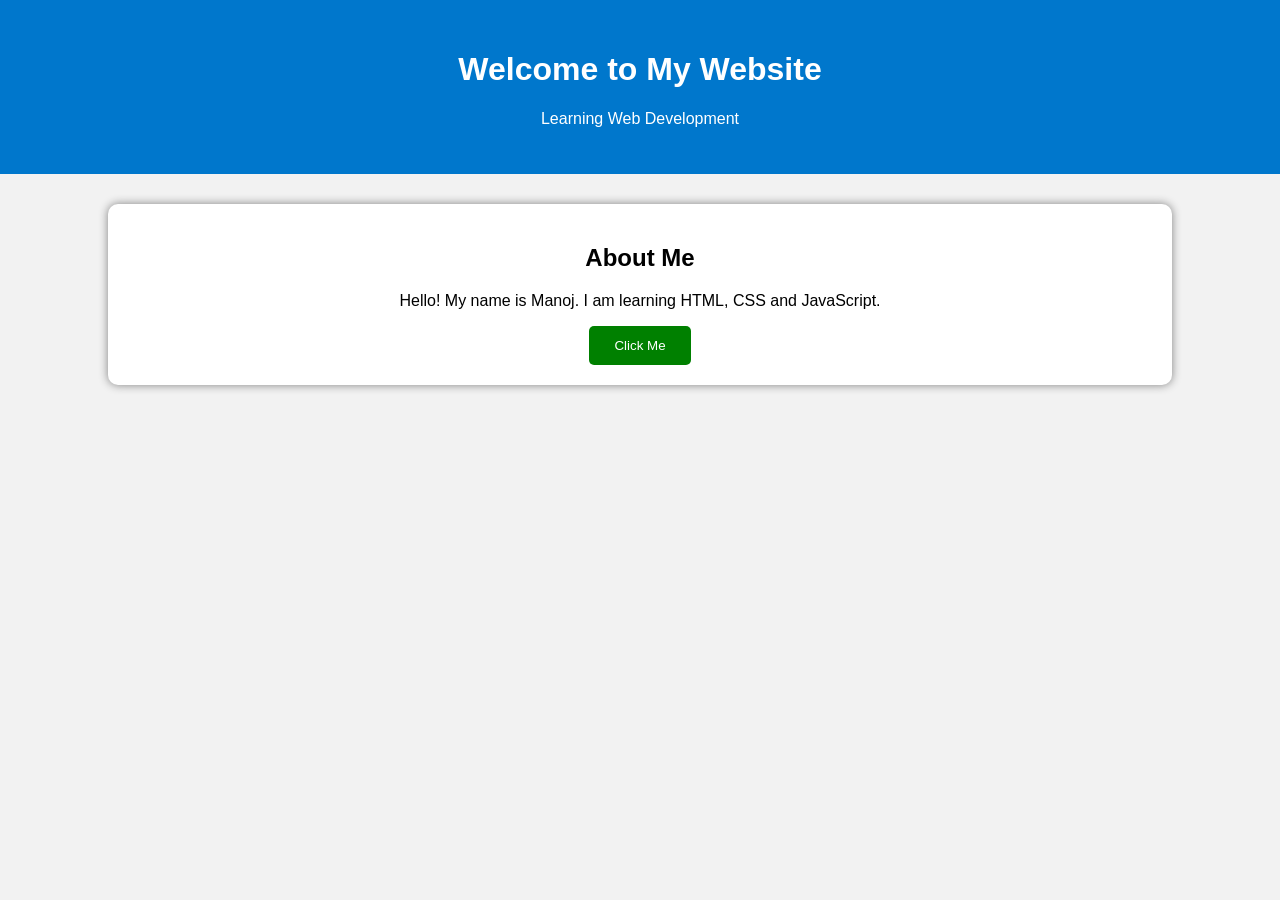
==== index.html @ 7527074d "Initial website" ====
<!DOCTYPE html>
<html lang="en">
<head>
    <meta charset="UTF-8">
    <meta name="viewport" content="width=device-width, initial-scale=1.0">
    <title>My First Website</title>

    <link rel="stylesheet" href="style.css">
</head>
<body>

    <header>
        <h1>Welcome to My Website</h1>
        <p>Learning Web Development</p>
    </header>

    <section class="about">
        <h2>About Me</h2>

        <p>
            Hello! My name is Manoj.
            I am learning HTML, CSS and JavaScript.
        </p>

        <button onclick="showMessage()">
            Click Me
        </button>
    </section>

    <script src="script.js"></script>

</body>
</html>
---- style.css ----
body{

    margin:0;
    font-family:Arial;
    background:#f2f2f2;
}

header{

    background:#0077cc;
    color:white;
    padding:30px;
    text-align:center;
}

.about{

    width:80%;
    margin:auto;
    margin-top:30px;

    background:white;

    padding:20px;

    border-radius:10px;

    box-shadow:0 0 10px gray;

    text-align:center;
}

button{

    padding:12px 25px;

    border:none;

    background:green;

    color:white;

    border-radius:5px;

    cursor:pointer;
}

button:hover{

    background:darkgreen;
}
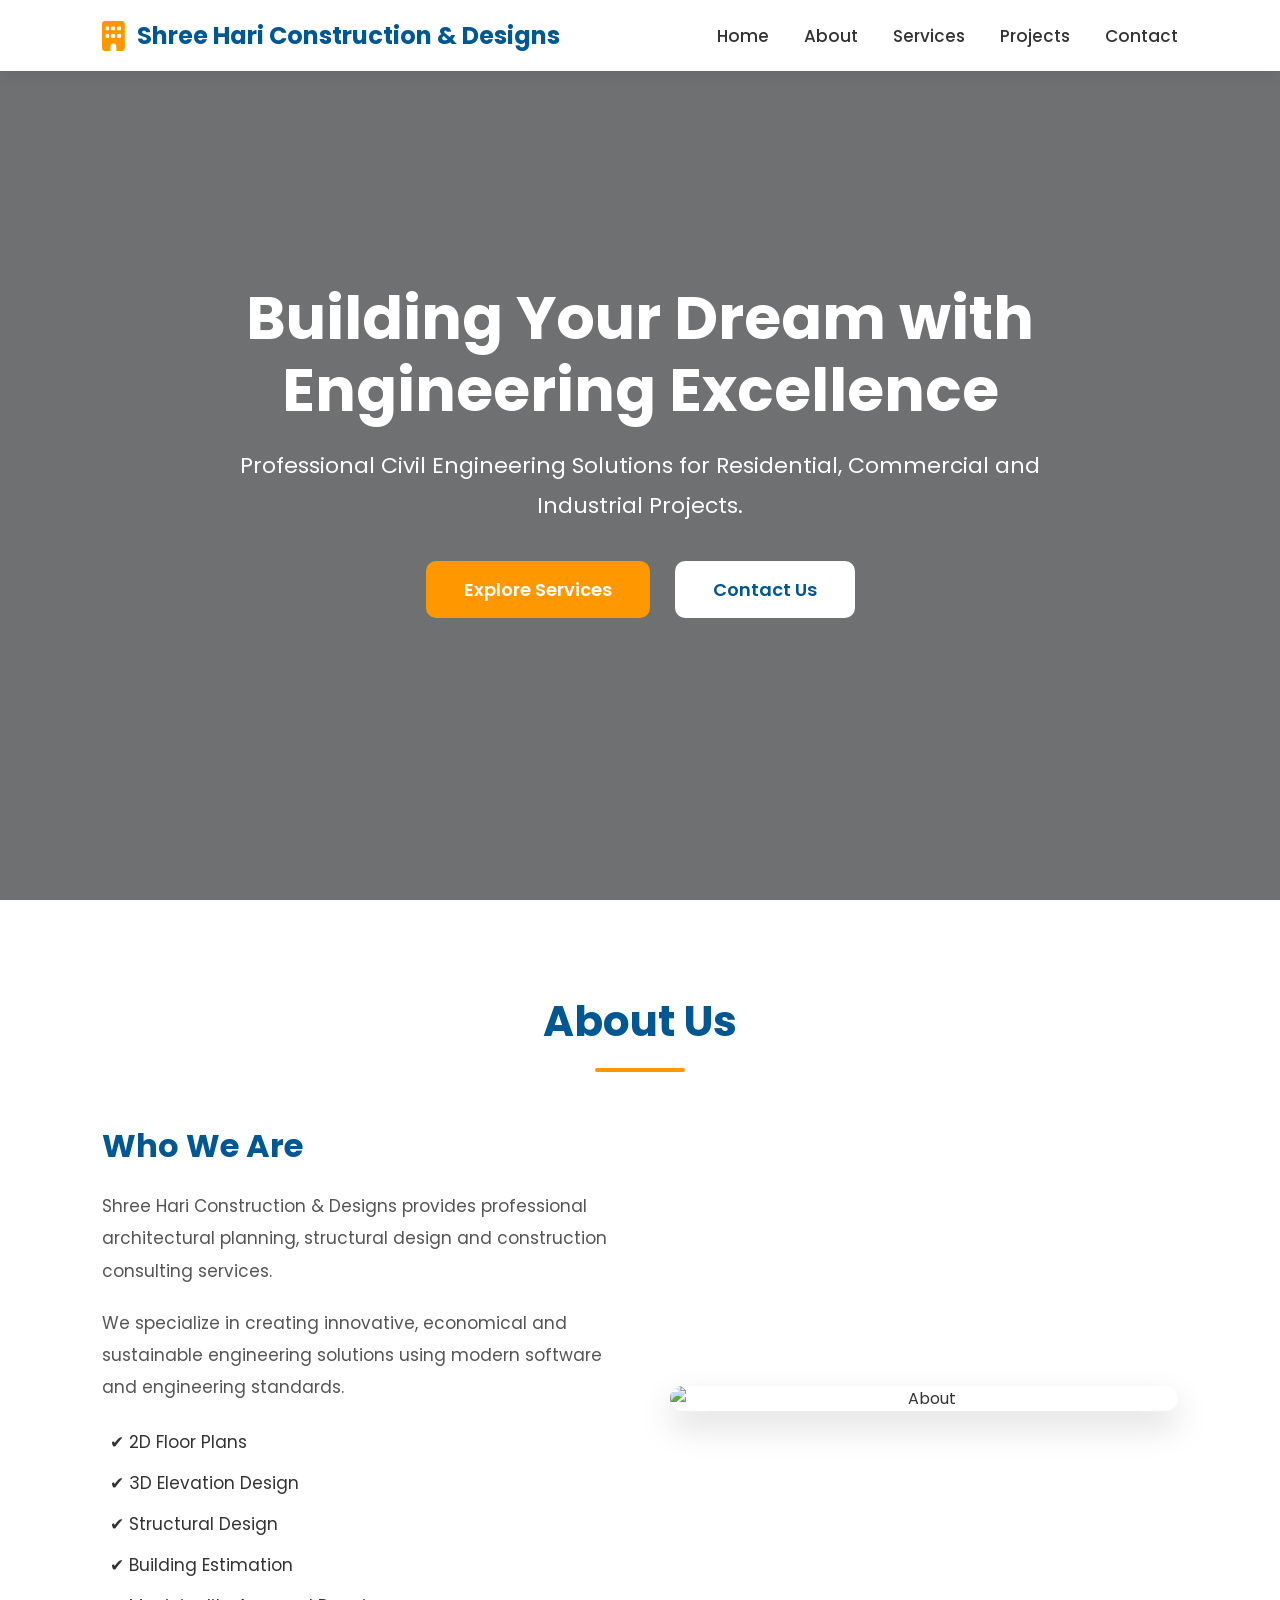
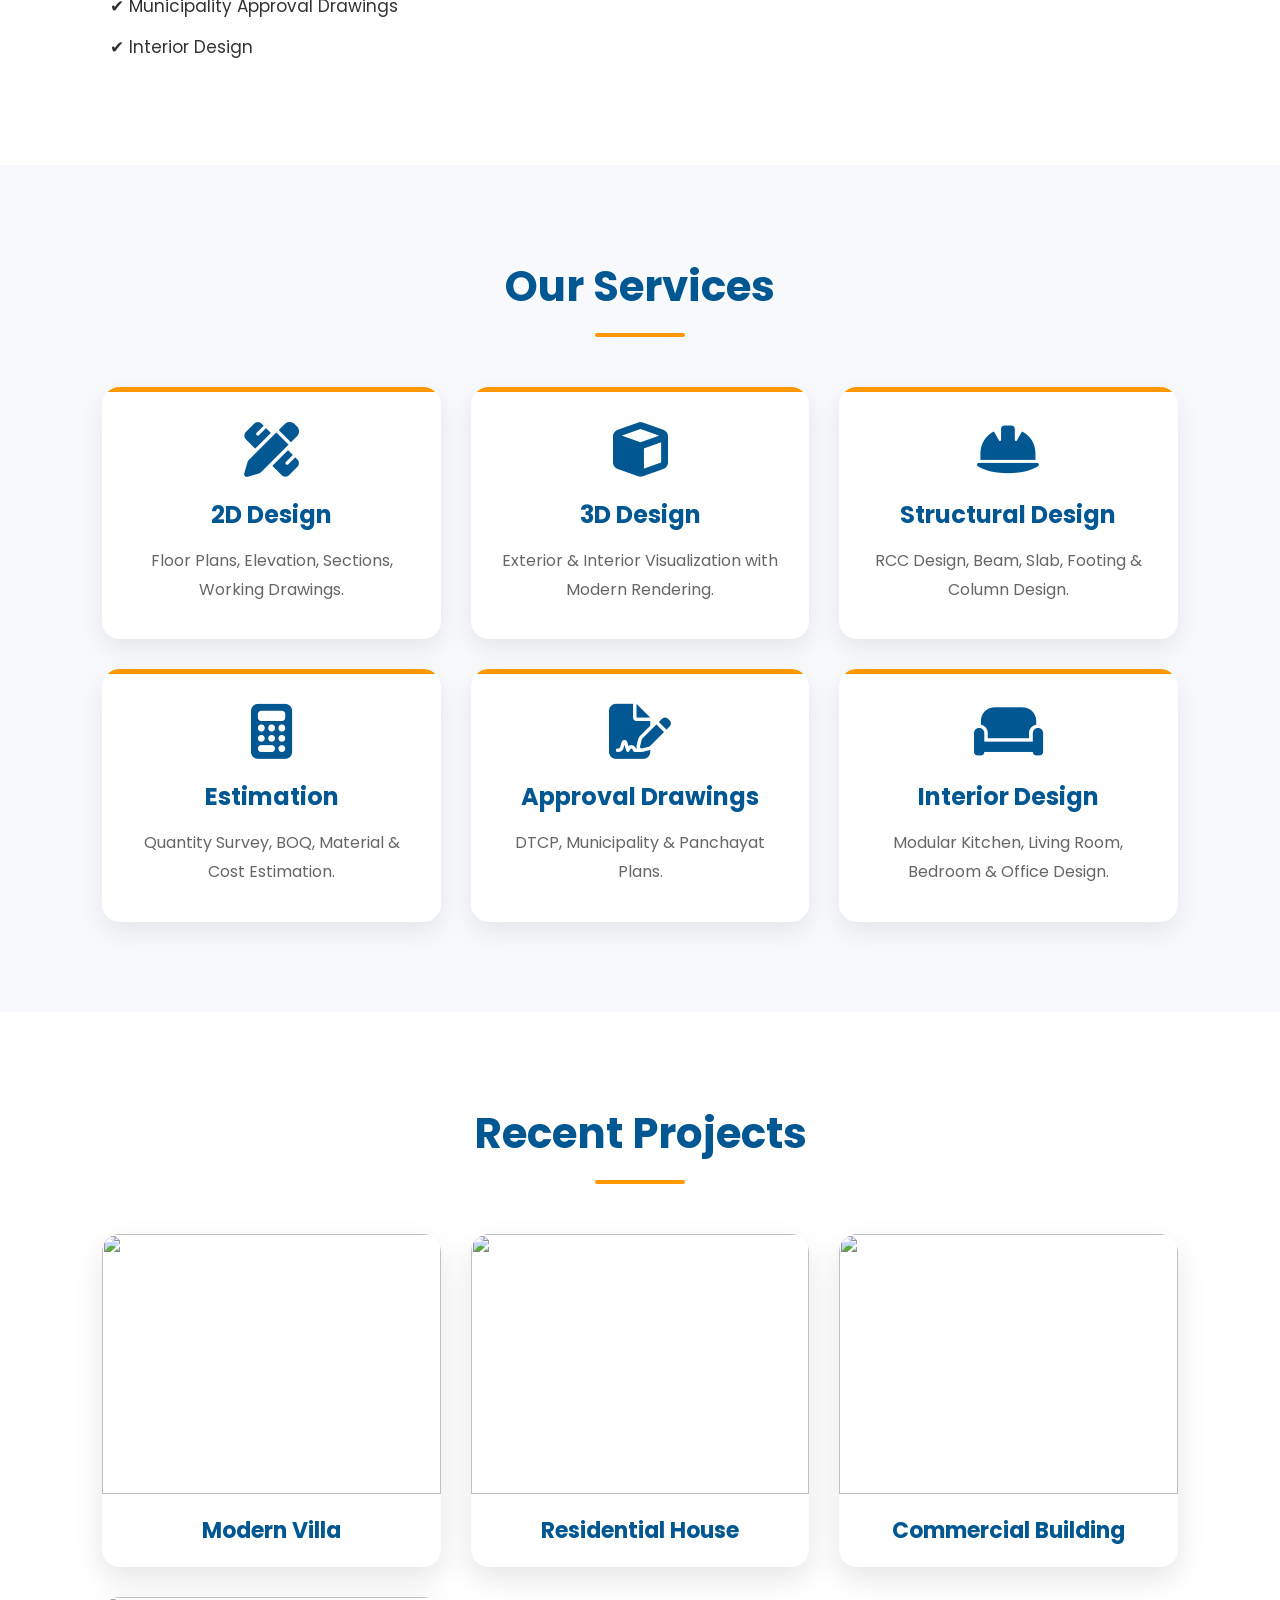
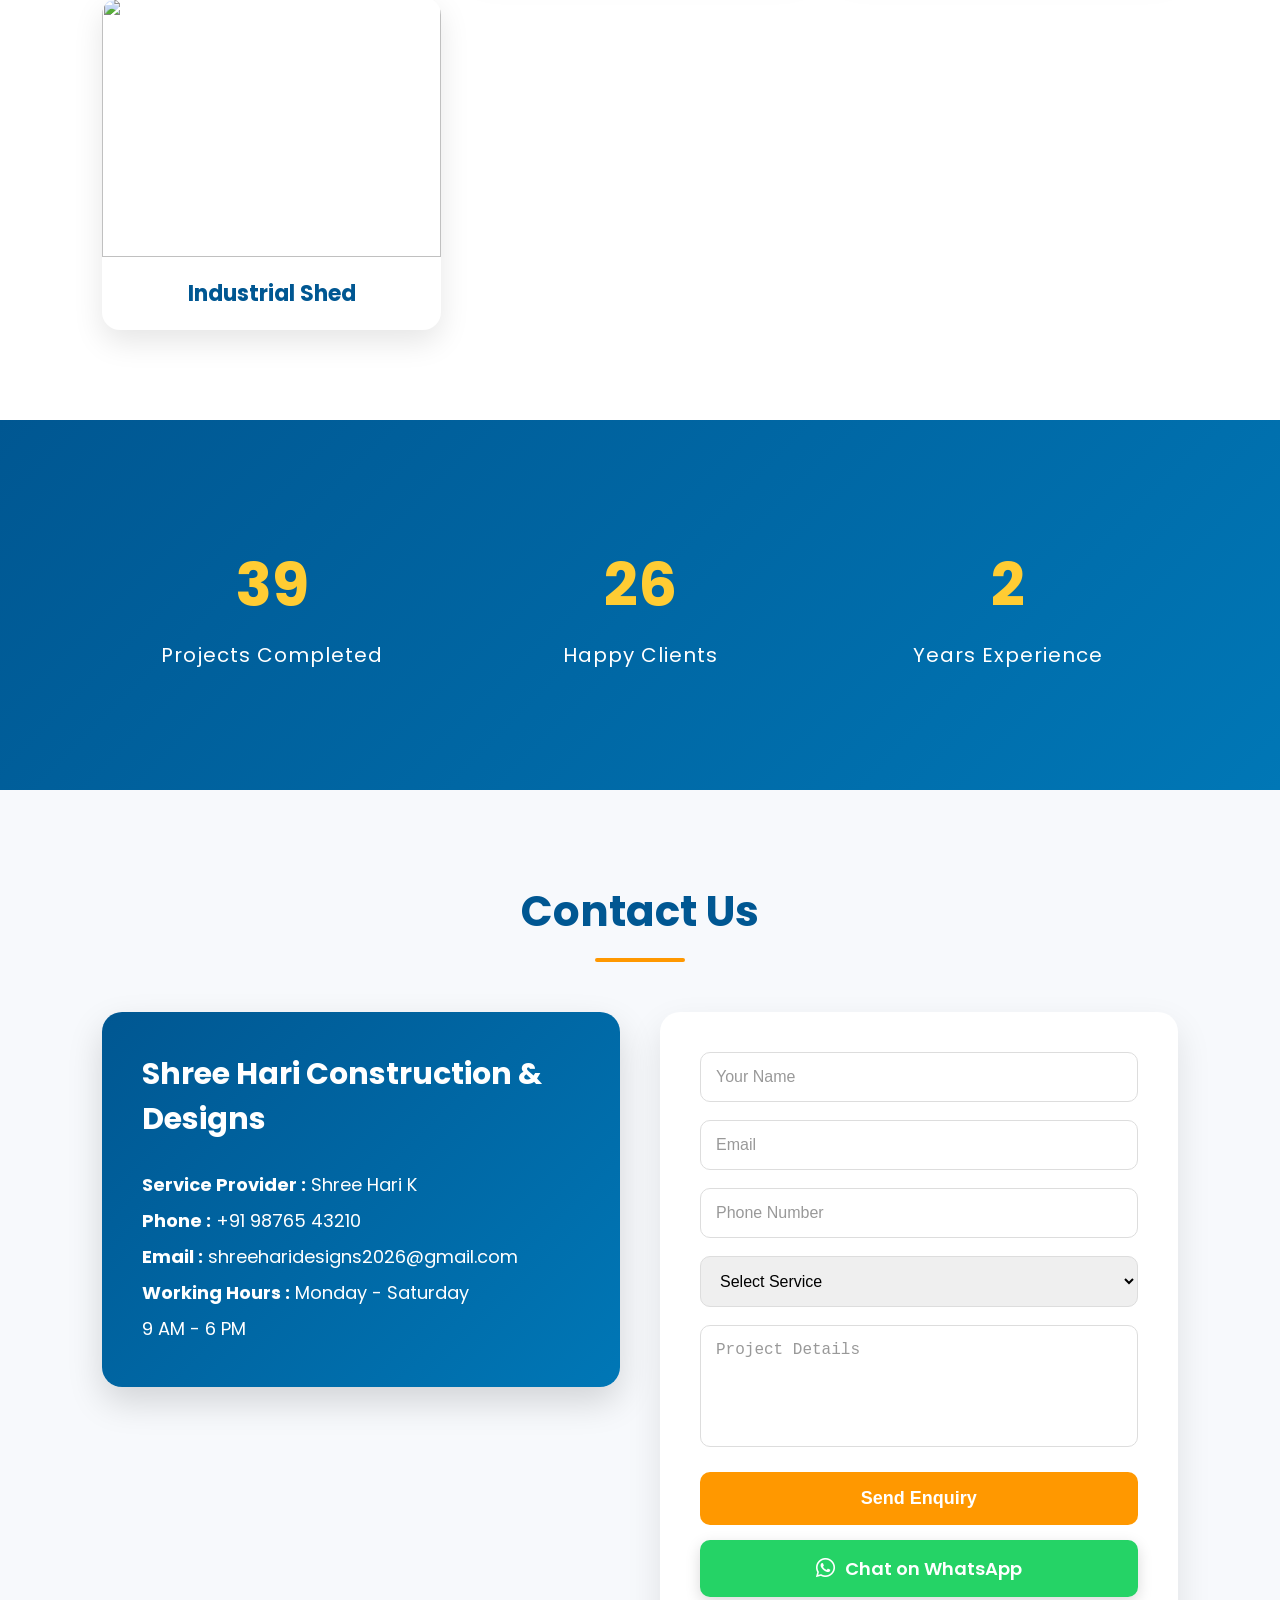
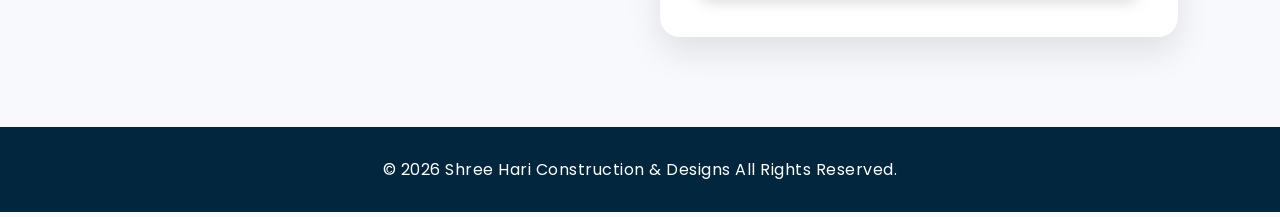
==== commit 312443e0: "Updated contact form and WhatsApp button" ====
--- a/index.html
+++ b/index.html
@@ -1,33 +1,477 @@
 <!DOCTYPE html>
 <html lang="en">
+
 <head>
+
     <meta charset="UTF-8">
     <meta name="viewport" content="width=device-width, initial-scale=1.0">
-    <title>My First Website</title>
-
+
+    <title>Shree Hari Construction & Designs</title>
+
+    <!-- CSS -->
     <link rel="stylesheet" href="style.css">
+
+    <!-- Google Font -->
+    <link rel="preconnect" href="https://fonts.googleapis.com">
+
+    <link rel="preconnect" href="https://fonts.gstatic.com" crossorigin>
+
+    <link href="https://fonts.googleapis.com/css2?family=Poppins:wght@300;400;500;600;700;800&display=swap" rel="stylesheet">
+
+    <!-- Font Awesome -->
+    <link rel="stylesheet"
+        href="https://cdnjs.cloudflare.com/ajax/libs/font-awesome/6.6.0/css/all.min.css">
+
 </head>
+
 <body>
 
+    <!-- ================= NAVBAR ================= -->
+
     <header>
-        <h1>Welcome to My Website</h1>
-        <p>Learning Web Development</p>
+
+        <div class="logo">
+
+            <i class="fa-solid fa-building"></i>
+
+            <span>Shree Hari Construction & Designs</span>
+
+        </div>
+
+        <nav>
+
+            <a href="#home">Home</a>
+
+            <a href="#about">About</a>
+
+            <a href="#services">Services</a>
+
+            <a href="#projects">Projects</a>
+
+            <a href="#contact">Contact</a>
+
+        </nav>
+
     </header>
 
-    <section class="about">
-        <h2>About Me</h2>
+    <!-- ================= HERO ================= -->
+
+    <section class="hero" id="home">
+
+        <div class="overlay">
+
+            <h1>
+
+                Building Your Dream with Engineering Excellence
+
+            </h1>
+
+            <p>
+
+                Professional Civil Engineering Solutions for Residential,
+                Commercial and Industrial Projects.
+
+            </p>
+
+            <div class="hero-buttons">
+
+                <a href="#services" class="btn">
+
+                    Explore Services
+
+                </a>
+
+                <a href="#contact" class="btn2">
+
+                    Contact Us
+
+                </a>
+
+            </div>
+
+        </div>
+
+    </section>
+
+    <!-- ================= ABOUT ================= -->
+
+    <section id="about" class="about">
+
+        <h2>About Us</h2>
+
+        <div class="about-container">
+
+            <div class="about-text">
+
+                <h3>Who We Are</h3>
+
+                <p>
+
+                    Shree Hari Construction & Designs provides professional
+                    architectural planning, structural design and construction
+                    consulting services.
+
+                </p>
+
+                <p>
+
+                    We specialize in creating innovative, economical and
+                    sustainable engineering solutions using modern software
+                    and engineering standards.
+
+                </p>
+
+                <ul>
+
+                    <li>✔ 2D Floor Plans</li>
+
+                    <li>✔ 3D Elevation Design</li>
+
+                    <li>✔ Structural Design</li>
+
+                    <li>✔ Building Estimation</li>
+
+                    <li>✔ Municipality Approval Drawings</li>
+
+                    <li>✔ Interior Design</li>
+
+                </ul>
+
+            </div>
+
+            <div class="about-image">
+
+                <img src="images/about.jpg" alt="About">
+
+            </div>
+
+        </div>
+
+    </section>
+
+    <!-- ================= SERVICES ================= -->
+
+    <section id="services" class="services">
+
+        <h2>Our Services</h2>
+
+        <div class="service-grid">
+
+            <div class="card">
+
+                <i class="fa-solid fa-pencil-ruler"></i>
+
+                <h3>2D Design</h3>
+
+                <p>
+
+                    Floor Plans, Elevation, Sections,
+                    Working Drawings.
+
+                </p>
+
+            </div>
+
+            <div class="card">
+
+                <i class="fa-solid fa-cube"></i>
+
+                <h3>3D Design</h3>
+
+                <p>
+
+                    Exterior & Interior Visualization
+                    with Modern Rendering.
+
+                </p>
+
+            </div>
+
+            <div class="card">
+
+                <i class="fa-solid fa-helmet-safety"></i>
+
+                <h3>Structural Design</h3>
+
+                <p>
+
+                    RCC Design,
+                    Beam,
+                    Slab,
+                    Footing &
+                    Column Design.
+
+                </p>
+
+            </div>
+
+            <div class="card">
+
+                <i class="fa-solid fa-calculator"></i>
+
+                <h3>Estimation</h3>
+
+                <p>
+
+                    Quantity Survey,
+                    BOQ,
+                    Material &
+                    Cost Estimation.
+
+                </p>
+
+            </div>
+
+            <div class="card">
+
+                <i class="fa-solid fa-file-signature"></i>
+
+                <h3>Approval Drawings</h3>
+
+                <p>
+
+                    DTCP,
+                    Municipality &
+                    Panchayat Plans.
+
+                </p>
+
+            </div>
+
+            <div class="card">
+
+                <i class="fa-solid fa-couch"></i>
+
+                <h3>Interior Design</h3>
+
+                <p>
+
+                    Modular Kitchen,
+                    Living Room,
+                    Bedroom &
+                    Office Design.
+
+                </p>
+
+            </div>
+
+        </div>
+
+    </section>
+
+    <!-- ================= PROJECTS ================= -->
+
+    <section id="projects" class="projects">
+
+        <h2>Recent Projects</h2>
+
+        <div class="project-grid">
+
+            <div class="project-card">
+
+                <img src="images/project1.jpg">
+
+                <h3>Modern Villa</h3>
+
+            </div>
+
+            <div class="project-card">
+
+                <img src="images/project2.jpg">
+
+                <h3>Residential House</h3>
+
+            </div>
+
+            <div class="project-card">
+
+                <img src="images/project3.jpg">
+
+                <h3>Commercial Building</h3>
+
+            </div>
+
+            <div class="project-card">
+
+                <img src="images/project4.jpg">
+
+                <h3>Industrial Shed</h3>
+
+            </div>
+
+        </div>
+
+    </section>
+
+    <!-- ================= COUNTERS ================= -->
+
+    <section class="counter">
+
+        <div>
+
+            <h1 class="count" data-target="150">0</h1>
+
+            <p>Projects Completed</p>
+
+        </div>
+
+        <div>
+
+            <h1 class="count" data-target="100">0</h1>
+
+            <p>Happy Clients</p>
+
+        </div>
+
+        <div>
+
+            <h1 class="count" data-target="5">0</h1>
+
+            <p>Years Experience</p>
+
+        </div>
+
+    </section>
+
+    <!-- ================= CONTACT ================= -->
+
+    <section id="contact" class="contact">
+
+        <h2>Contact Us</h2>
+
+        <div class="contact-box">
+
+            <div class="contact-info">
+
+                <h3>Shree Hari Construction & Designs</h3>
+
+                <p>
+
+                    <strong>Service Provider :</strong>
+
+                    Shree Hari K
+
+                </p>
+
+                <p>
+
+                    <strong>Phone :</strong>
+
+                    +91 98765 43210
+
+                </p>
+
+                <p>
+
+                    <strong>Email :</strong>
+
+                    shreeharidesigns2026@gmail.com
+
+                </p>
+
+                <p>
+
+                    <strong>Working Hours :</strong>
+
+                    Monday - Saturday
+
+                    <br>
+
+                    9 AM - 6 PM
+
+                </p>
+
+            </div>
+
+            <form action="https://formsubmit.co/sukumar.g.rjpm@gmail.com" method="POST">
+
+                <!-- Hidden Fields -->
+                <input type="hidden" name="_captcha" value="false">
+
+                <input type="hidden" name="_subject"
+                    value="New Enquiry - Shree Hari Construction & Designs">
+
+                <input type="hidden" name="_template" value="table">
+
+                <!-- Remove this line until you create a thankyou.html page -->
+               
+                <input type="hidden" name="_next"
+                    value="http://127.0.0.1:5500/thankyou.html">
+
+                
+
+                <!-- User Details -->
+                <input
+                    type="text"
+                    name="Name"
+                    placeholder="Your Name"
+                    required>
+
+                <input
+                    type="email"
+                    name="Email"
+                    placeholder="Email"
+                    required>
+
+                <input
+                    type="tel"
+                    name="Phone"
+                    placeholder="Phone Number"
+                    required>
+
+                <select name="Service" required>
+
+                    <option value="">Select Service</option>
+
+                    <option>2D Design</option>
+                    <option>3D Design</option>
+                    <option>Structural Design</option>
+                    <option>Estimation</option>
+                    <option>Approval Drawings</option>
+
+                </select>
+
+                <textarea
+                    name="Project Details"
+                    rows="5"
+                    placeholder="Project Details"
+                    required></textarea>
+
+                <button type="submit">
+                    Send Enquiry
+                </button>
+                <a
+                href="https://wa.me/7603953005?text=Hello%20Shree%20Hari%20Construction%20%26%20Designs.%20I%20would%20like%20to%20know%20more%20about%20your%20services."
+                class="chat-btn"
+                target="_blank"
+                aria-label="Chat with us on WhatsApp">
+
+                <i class="fa-brands fa-whatsapp"></i>
+
+                <span>Chat on WhatsApp</span>
+
+                </a>
+            </form>
+
+        </div>
+
+    </section>
+
+        
+    <!-- ================= FOOTER ================= -->
+
+    <footer>
 
         <p>
-            Hello! My name is Manoj.
-            I am learning HTML, CSS and JavaScript.
+
+            © 2026 Shree Hari Construction & Designs
+
+            All Rights Reserved.
+
         </p>
 
-        <button onclick="showMessage()">
-            Click Me
-        </button>
-    </section>
-
-    <script src="script.js"></script>
-
+    </footer>
+<script src="script.js"></script>
 </body>
+
 </html>
--- a/style.css
+++ b/style.css
@@ -1,51 +1,1424 @@
+/* ===========================================================
+   SHREE HARI CONSTRUCTION & DESIGNS
+   STYLE.CSS
+   PART 2A
+=========================================================== */
+
+/* Google Font */
+
+@import url('https://fonts.googleapis.com/css2?family=Poppins:wght@300;400;500;600;700;800&display=swap');
+
+/* RESET */
+
+*{
+    margin:0;
+    padding:0;
+    box-sizing:border-box;
+    scroll-behavior:smooth;
+}
+
+html{
+    scroll-behavior:smooth;
+}
+
 body{
 
-    margin:0;
-    font-family:Arial;
-    background:#f2f2f2;
-}
+    font-family:'Poppins',sans-serif;
+
+    background:#f7f9fc;
+
+    color:#333;
+
+    overflow-x:hidden;
+
+}
+
+/* =========================
+    CUSTOM SCROLLBAR
+========================= */
+
+::-webkit-scrollbar{
+
+    width:10px;
+
+}
+
+::-webkit-scrollbar-track{
+
+    background:#ececec;
+
+}
+
+::-webkit-scrollbar-thumb{
+
+    background:#005792;
+
+    border-radius:20px;
+
+}
+
+::-webkit-scrollbar-thumb:hover{
+
+    background:#003f68;
+
+}
+
+/* =========================
+        HEADER
+========================= */
 
 header{
 
-    background:#0077cc;
+    position:fixed;
+
+    top:0;
+
+    left:0;
+
+    width:100%;
+
+    background:white;
+
+    display:flex;
+
+    justify-content:space-between;
+
+    align-items:center;
+
+    padding:18px 8%;
+
+    z-index:999;
+
+    box-shadow:0 5px 20px rgba(0,0,0,.08);
+
+}
+
+/* LOGO */
+
+.logo{
+
+    display:flex;
+
+    align-items:center;
+
+    gap:12px;
+
+    font-size:24px;
+
+    font-weight:700;
+
+    color:#005792;
+
+}
+
+.logo i{
+
+    font-size:30px;
+
+    color:#ff9800;
+
+}
+
+/* NAVIGATION */
+
+nav{
+
+    display:flex;
+
+    gap:35px;
+
+}
+
+nav a{
+
+    text-decoration:none;
+
+    color:#333;
+
+    font-size:17px;
+
+    font-weight:500;
+
+    transition:.3s;
+
+    position:relative;
+
+}
+
+/* Hover Underline */
+
+nav a::after{
+
+    content:"";
+
+    position:absolute;
+
+    width:0;
+
+    height:3px;
+
+    left:0;
+
+    bottom:-6px;
+
+    background:#ff9800;
+
+    transition:.3s;
+
+}
+
+nav a:hover{
+
+    color:#005792;
+
+}
+
+nav a:hover::after{
+
+    width:100%;
+
+}
+
+/* =========================
+          HERO
+========================= */
+
+.hero{
+
+    width:100%;
+
+    height:100vh;
+
+    background:
+
+    linear-gradient(
+
+        rgba(0,0,0,.55),
+
+        rgba(0,0,0,.55)
+
+    ),
+
+    url("images/hero.jpg");
+
+    background-size:cover;
+
+    background-position:center;
+
+    display:flex;
+
+    justify-content:center;
+
+    align-items:center;
+
+    text-align:center;
+
     color:white;
+
+}
+
+/* OVERLAY */
+
+.overlay{
+
+    width:90%;
+
+    max-width:900px;
+
+}
+
+/* TITLE */
+
+.hero h1{
+
+    font-size:60px;
+
+    line-height:1.2;
+
+    margin-bottom:20px;
+
+    animation:fadeDown 1s;
+
+}
+
+/* SUBTITLE */
+
+.hero p{
+
+    font-size:22px;
+
+    line-height:1.8;
+
+    margin-bottom:35px;
+
+    animation:fadeUp 1.2s;
+
+}
+
+/* =========================
+      HERO BUTTONS
+========================= */
+
+.hero-buttons{
+
+    display:flex;
+
+    justify-content:center;
+
+    gap:25px;
+
+    flex-wrap:wrap;
+
+}
+
+/* EXPLORE BUTTON */
+
+.btn{
+
+    text-decoration:none;
+
+    background:#ff9800;
+
+    color:white;
+
+    padding:15px 38px;
+
+    border-radius:10px;
+
+    font-size:18px;
+
+    font-weight:600;
+
+    transition:.4s;
+
+}
+
+.btn:hover{
+
+    background:#f57c00;
+
+    transform:translateY(-5px);
+
+    box-shadow:0 12px 25px rgba(0,0,0,.25);
+
+}
+
+/* CONTACT BUTTON */
+
+.btn2{
+
+    text-decoration:none;
+
+    background:white;
+
+    color:#005792;
+
+    padding:15px 38px;
+
+    border-radius:10px;
+
+    font-size:18px;
+
+    font-weight:600;
+
+    transition:.4s;
+
+}
+
+.btn2:hover{
+
+    background:#005792;
+
+    color:white;
+
+    transform:translateY(-5px);
+
+}
+
+/* =========================
+      SECTION TITLE
+========================= */
+
+section{
+
+    padding:90px 8%;
+
+}
+
+section h2{
+
+    text-align:center;
+
+    font-size:42px;
+
+    margin-bottom:50px;
+
+    color:#005792;
+
+    position:relative;
+
+}
+
+section h2::after{
+
+    content:"";
+
+    width:90px;
+
+    height:4px;
+
+    background:#ff9800;
+
+    display:block;
+
+    margin:15px auto;
+
+    border-radius:50px;
+
+}
+
+/* =========================
+       ANIMATIONS
+========================= */
+
+@keyframes fadeDown{
+
+    from{
+
+        opacity:0;
+
+        transform:translateY(-60px);
+
+    }
+
+    to{
+
+        opacity:1;
+
+        transform:translateY(0);
+
+    }
+
+}
+
+@keyframes fadeUp{
+
+    from{
+
+        opacity:0;
+
+        transform:translateY(60px);
+
+    }
+
+    to{
+
+        opacity:1;
+
+        transform:translateY(0);
+
+    }
+
+}
+
+/* ===========================================================
+   SHREE HARI CONSTRUCTION & DESIGNS
+   STYLE.CSS
+   PART 2B - ABOUT & SERVICES
+=========================================================== */
+
+/* =========================
+        ABOUT SECTION
+========================= */
+
+.about{
+    background:#ffffff;
+}
+
+.about-container{
+    display:grid;
+    grid-template-columns:1fr 1fr;
+    gap:60px;
+    align-items:center;
+}
+
+.about-text h3{
+    font-size:32px;
+    color:#005792;
+    margin-bottom:20px;
+}
+
+.about-text p{
+    font-size:17px;
+    line-height:1.9;
+    margin-bottom:20px;
+    color:#555;
+}
+
+.about-text ul{
+    list-style:none;
+    margin-top:25px;
+}
+
+.about-text ul li{
+    font-size:17px;
+    margin-bottom:15px;
+    padding-left:8px;
+    color:#333;
+}
+
+.about-image{
+    text-align:center;
+}
+
+.about-image img{
+    width:100%;
+    max-width:520px;
+    border-radius:20px;
+    box-shadow:0 15px 35px rgba(0,0,0,.15);
+    transition:0.4s ease;
+}
+
+.about-image img:hover{
+    transform:scale(1.03);
+}
+
+/* =========================
+       SERVICES SECTION
+========================= */
+
+.services{
+    background:#f7f9fc;
+}
+
+.service-grid{
+    display:grid;
+    grid-template-columns:repeat(auto-fit,minmax(280px,1fr));
+    gap:30px;
+}
+
+/* =========================
+        SERVICE CARD
+========================= */
+
+.card{
+    background:#ffffff;
+    border-radius:18px;
+    padding:35px 25px;
+    text-align:center;
+    transition:0.4s ease;
+    box-shadow:0 10px 25px rgba(0,0,0,.08);
+    position:relative;
+    overflow:hidden;
+}
+
+/* Orange top line */
+
+.card::before{
+    content:"";
+    position:absolute;
+    top:0;
+    left:0;
+    width:100%;
+    height:5px;
+    background:#ff9800;
+}
+
+/* Hover */
+
+.card:hover{
+    transform:translateY(-10px);
+    box-shadow:0 20px 40px rgba(0,0,0,.15);
+}
+
+/* =========================
+          ICON
+========================= */
+
+.card i{
+    font-size:55px;
+    color:#005792;
+    margin-bottom:20px;
+    transition:.3s;
+}
+
+.card:hover i{
+    color:#ff9800;
+    transform:rotate(8deg) scale(1.1);
+}
+
+/* =========================
+       SERVICE TITLE
+========================= */
+
+.card h3{
+    font-size:24px;
+    margin-bottom:15px;
+    color:#005792;
+}
+
+/* =========================
+       SERVICE TEXT
+========================= */
+
+.card p{
+    color:#666;
+    font-size:16px;
+    line-height:1.8;
+}
+
+/* =========================
+     OPTIONAL BUTTON STYLE
+========================= */
+
+.service-btn{
+    display:inline-block;
+    margin-top:20px;
+    text-decoration:none;
+    color:#005792;
+    font-weight:600;
+    transition:.3s;
+}
+
+.service-btn:hover{
+    color:#ff9800;
+}
+
+/* =========================
+      TABLET RESPONSIVE
+========================= */
+
+@media(max-width:992px){
+
+.about-container{
+
+grid-template-columns:1fr;
+
+text-align:center;
+
+}
+
+.about-image{
+
+order:-1;
+
+}
+
+.about-text ul{
+
+display:inline-block;
+
+text-align:left;
+
+}
+
+}
+
+/* =========================
+      MOBILE RESPONSIVE
+========================= */
+
+@media(max-width:768px){
+
+.about-text h3{
+
+font-size:28px;
+
+}
+
+.about-text p{
+
+font-size:16px;
+
+}
+
+.card{
+
+padding:30px 20px;
+
+}
+
+.card i{
+
+font-size:48px;
+
+}
+
+.card h3{
+
+font-size:22px;
+
+}
+
+}
+
+/* ===========================================================
+   SHREE HARI CONSTRUCTION & DESIGNS
+   STYLE.CSS
+   PART 2C - PROJECTS | COUNTER | CONTACT
+===========================================================*/
+
+/* =========================
+        PROJECTS
+========================= */
+
+.projects{
+    background:#ffffff;
+}
+
+.project-grid{
+    display:grid;
+    grid-template-columns:repeat(auto-fit,minmax(280px,1fr));
+    gap:30px;
+}
+
+.project-card{
+    background:#fff;
+    border-radius:18px;
+    overflow:hidden;
+    box-shadow:0 12px 30px rgba(0,0,0,.10);
+    transition:0.4s;
+}
+
+.project-card:hover{
+    transform:translateY(-10px);
+    box-shadow:0 20px 40px rgba(0,0,0,.18);
+}
+
+.project-card img{
+    width:100%;
+    height:260px;
+    object-fit:cover;
+    transition:0.5s;
+}
+
+.project-card:hover img{
+    transform:scale(1.08);
+}
+
+.project-card h3{
+    text-align:center;
+    padding:20px;
+    color:#005792;
+    font-size:22px;
+}
+
+/* =========================
+        COUNTER
+========================= */
+
+.counter{
+
+    background:linear-gradient(135deg,#005792,#0077b6);
+
+    color:white;
+
+    display:grid;
+
+    grid-template-columns:repeat(auto-fit,minmax(220px,1fr));
+
+    gap:30px;
+
+    text-align:center;
+
+}
+
+.counter div{
+
     padding:30px;
+
+}
+
+.counter h1{
+
+    font-size:60px;
+
+    margin-bottom:10px;
+
+    color:#ffcc33;
+
+}
+
+.counter p{
+
+    font-size:20px;
+
+    letter-spacing:1px;
+
+}
+
+/* =========================
+       CONTACT
+========================= */
+
+.contact{
+
+    background:#f7f9fc;
+
+}
+
+.contact-box{
+
+    display:grid;
+
+    grid-template-columns:1fr 1fr;
+
+    gap:40px;
+
+    align-items:start;
+
+}
+
+/* =========================
+      CONTACT INFO
+========================= */
+
+.contact-info{
+
+    background:linear-gradient(135deg,#005792,#0077b6);
+
+    color:white;
+
+    padding:40px;
+
+    border-radius:20px;
+
+    box-shadow:0 15px 35px rgba(0,0,0,.15);
+
+}
+
+.contact-info h3{
+
+    font-size:30px;
+
+    margin-bottom:25px;
+
+}
+
+.contact-info p{
+
+    font-size:18px;
+
+    line-height:2;
+
+}
+
+/* =========================
+      CONTACT FORM
+========================= */
+
+.contact form{
+
+    background:white;
+
+    padding:40px;
+
+    border-radius:20px;
+
+    box-shadow:0 15px 35px rgba(0,0,0,.10);
+
+}
+
+.contact input,
+.contact select,
+.contact textarea{
+
+    width:100%;
+
+    padding:15px;
+
+    margin-bottom:18px;
+
+    border:1px solid #ddd;
+
+    border-radius:10px;
+
+    font-size:16px;
+
+    outline:none;
+
+    transition:0.3s;
+
+}
+
+.contact input:focus,
+.contact select:focus,
+.contact textarea:focus{
+
+    border-color:#005792;
+
+    box-shadow:0 0 10px rgba(0,87,146,.2);
+
+}
+
+.contact textarea{
+
+    resize:none;
+
+}
+
+.contact button{
+
+    width:100%;
+
+    background:#ff9800;
+
+    color:white;
+
+    border:none;
+
+    padding:16px;
+
+    font-size:18px;
+
+    font-weight:600;
+
+    border-radius:10px;
+
+    cursor:pointer;
+
+    transition:.3s;
+
+}
+
+.contact button:hover{
+
+    background:#f57c00;
+
+    transform:translateY(-3px);
+
+}
+
+/* =========================
+       RESPONSIVE
+========================= */
+
+@media(max-width:992px){
+
+.contact-box{
+
+grid-template-columns:1fr;
+
+}
+
+.contact-info{
+
+text-align:center;
+
+}
+
+}
+
+@media(max-width:768px){
+
+.project-card img{
+
+height:220px;
+
+}
+
+.counter h1{
+
+font-size:48px;
+
+}
+
+.counter p{
+
+font-size:18px;
+
+}
+
+.contact-info h3{
+
+font-size:26px;
+
+}
+
+.contact form{
+
+padding:25px;
+
+}
+
+}
+
+/* ===========================================================
+   SHREE HARI CONSTRUCTION & DESIGNS
+   STYLE.CSS
+   PART 2D - FOOTER | WHATSAPP | RESPONSIVE | ANIMATIONS
+===========================================================*/
+
+/* =========================
+        FOOTER
+========================= */
+
+footer{
+
+    background:#02263d;
+
+    color:white;
+
     text-align:center;
-}
-
-.about{
-
-    width:80%;
-    margin:auto;
-    margin-top:30px;
-
-    background:white;
-
-    padding:20px;
+
+    padding:30px 10%;
+
+}
+
+footer p{
+
+    font-size:16px;
+
+    letter-spacing:.5px;
+
+}
+
+/* =========================
+      WHATSAPP BUTTON
+========================= */
+
+.whatsapp{
+
+    position:fixed;
+
+    bottom:25px;
+
+    right:25px;
+
+    width:65px;
+
+    height:65px;
+
+    background:#25D366;
+
+    color:white;
+
+    display:flex;
+
+    justify-content:center;
+
+    align-items:center;
+
+    border-radius:50%;
+
+    font-size:34px;
+
+    text-decoration:none;
+
+    box-shadow:0 10px 25px rgba(0,0,0,.25);
+
+    z-index:999;
+
+    transition:.3s;
+
+}
+
+.whatsapp:hover{
+
+    transform:scale(1.12);
+
+    background:#1ebe5d;
+
+}
+
+/* =========================
+      BACK TO TOP BUTTON
+========================= */
+
+.top-btn{
+
+    position:fixed;
+
+    bottom:105px;
+
+    right:25px;
+
+    width:55px;
+
+    height:55px;
+
+    background:#005792;
+
+    color:white;
+
+    border-radius:50%;
+
+    display:flex;
+
+    justify-content:center;
+
+    align-items:center;
+
+    text-decoration:none;
+
+    font-size:22px;
+
+    opacity:0;
+
+    visibility:hidden;
+
+    transition:.3s;
+
+    box-shadow:0 8px 20px rgba(0,0,0,.2);
+
+    z-index:999;
+
+}
+
+.top-btn.show{
+
+    opacity:1;
+
+    visibility:visible;
+
+}
+
+.top-btn:hover{
+
+    background:#003f68;
+
+    transform:translateY(-5px);
+
+}
+
+/* =========================
+       IMAGE HOVER
+========================= */
+
+img{
+
+    transition:.4s;
+
+}
+
+img:hover{
+
+    filter:brightness(1.05);
+
+}
+
+/* =========================
+       BUTTON EFFECTS
+========================= */
+
+button{
+
+    transition:.3s;
+
+}
+
+button:hover{
+
+    transform:translateY(-3px);
+
+}
+
+/* =========================
+      CARD ANIMATION
+========================= */
+
+.card,
+.project-card{
+
+    animation:fadeInUp .8s ease;
+
+}
+
+@keyframes fadeInUp{
+
+    from{
+
+        opacity:0;
+
+        transform:translateY(40px);
+
+    }
+
+    to{
+
+        opacity:1;
+
+        transform:translateY(0);
+
+    }
+
+}
+
+/* =========================
+      MOBILE MENU
+========================= */
+
+@media(max-width:900px){
+
+header{
+
+flex-direction:column;
+
+padding:18px;
+
+}
+
+.logo{
+
+margin-bottom:15px;
+
+text-align:center;
+
+font-size:22px;
+
+}
+
+nav{
+
+flex-wrap:wrap;
+
+justify-content:center;
+
+gap:18px;
+
+}
+
+.hero h1{
+
+font-size:42px;
+
+}
+
+.hero p{
+
+font-size:18px;
+
+}
+
+.hero-buttons{
+
+flex-direction:column;
+
+align-items:center;
+
+}
+
+.btn,
+.btn2{
+
+width:240px;
+
+text-align:center;
+
+}
+
+}
+
+/* =========================
+      SMALL MOBILE
+========================= */
+
+@media(max-width:600px){
+
+section{
+
+padding:70px 6%;
+
+}
+
+section h2{
+
+font-size:32px;
+
+}
+
+.hero h1{
+
+font-size:34px;
+
+}
+
+.hero p{
+
+font-size:16px;
+
+}
+
+.logo{
+
+font-size:18px;
+
+}
+
+.logo span{
+
+display:block;
+
+text-align:center;
+
+}
+
+nav a{
+
+font-size:15px;
+
+}
+
+.card{
+
+padding:25px;
+
+}
+
+.card h3{
+
+font-size:20px;
+
+}
+
+.project-card img{
+
+height:200px;
+
+}
+
+.contact-info{
+
+padding:25px;
+
+}
+
+.contact form{
+
+padding:20px;
+
+}
+
+.contact input,
+.contact textarea,
+.contact select{
+
+font-size:15px;
+
+}}
+
+/* ==========================================
+        CHAT WITH US BUTTON
+========================================== */
+
+
+
+.chat-btn{
+
+    width:100%;
+
+    display:flex;
+
+    justify-content:center;
+
+    align-items:center;
+
+    gap:10px;
+
+    margin-top:15px;
+
+    padding:15px;
+
+    background:#25D366;
+
+    color:white;
+
+    text-decoration:none;
 
     border-radius:10px;
 
-    box-shadow:0 0 10px gray;
-
-    text-align:center;
-}
-
-button{
-
-    padding:12px 25px;
-
-    border:none;
-
-    background:green;
+    font-size:18px;
+
+    font-weight:600;
+
+    transition:0.3s;
+
+    box-shadow:0 5px 15px rgba(0,0,0,.15);
+
+}
+
+.chat-btn:hover{
+
+    background:#1EBE5D;
+
+    transform:translateY(-2px);
+
+}
+
+.chat-btn i{
+
+    font-size:22px;
+
+}
+
+.chat-btn span{
 
     color:white;
 
-    border-radius:5px;
-
-    cursor:pointer;
-}
-
-button:hover{
-
-    background:darkgreen;
-}+}
+
+/* =========================
+       DESKTOP ENHANCEMENT
+========================= */
+
+@media(min-width:1400px){
+
+.hero h1{
+
+font-size:72px;
+
+}
+
+.hero p{
+
+font-size:24px;
+
+}
+
+section{
+
+padding:110px 10%;
+
+}
+
+}
+
+/* =========================
+      SELECTION COLOR
+========================= */
+
+::selection{
+
+background:#ff9800;
+
+color:white;
+
+}
+
+/* =========================
+     REMOVE IMAGE BORDER
+========================= */
+
+img{
+
+display:block;
+
+max-width:100%;
+
+}
+
+/* =========================
+      FORM PLACEHOLDER
+========================= */
+
+input::placeholder,
+textarea::placeholder{
+
+color:#999;
+
+}
+
+/* =========================
+         THE END
+========================= */
+
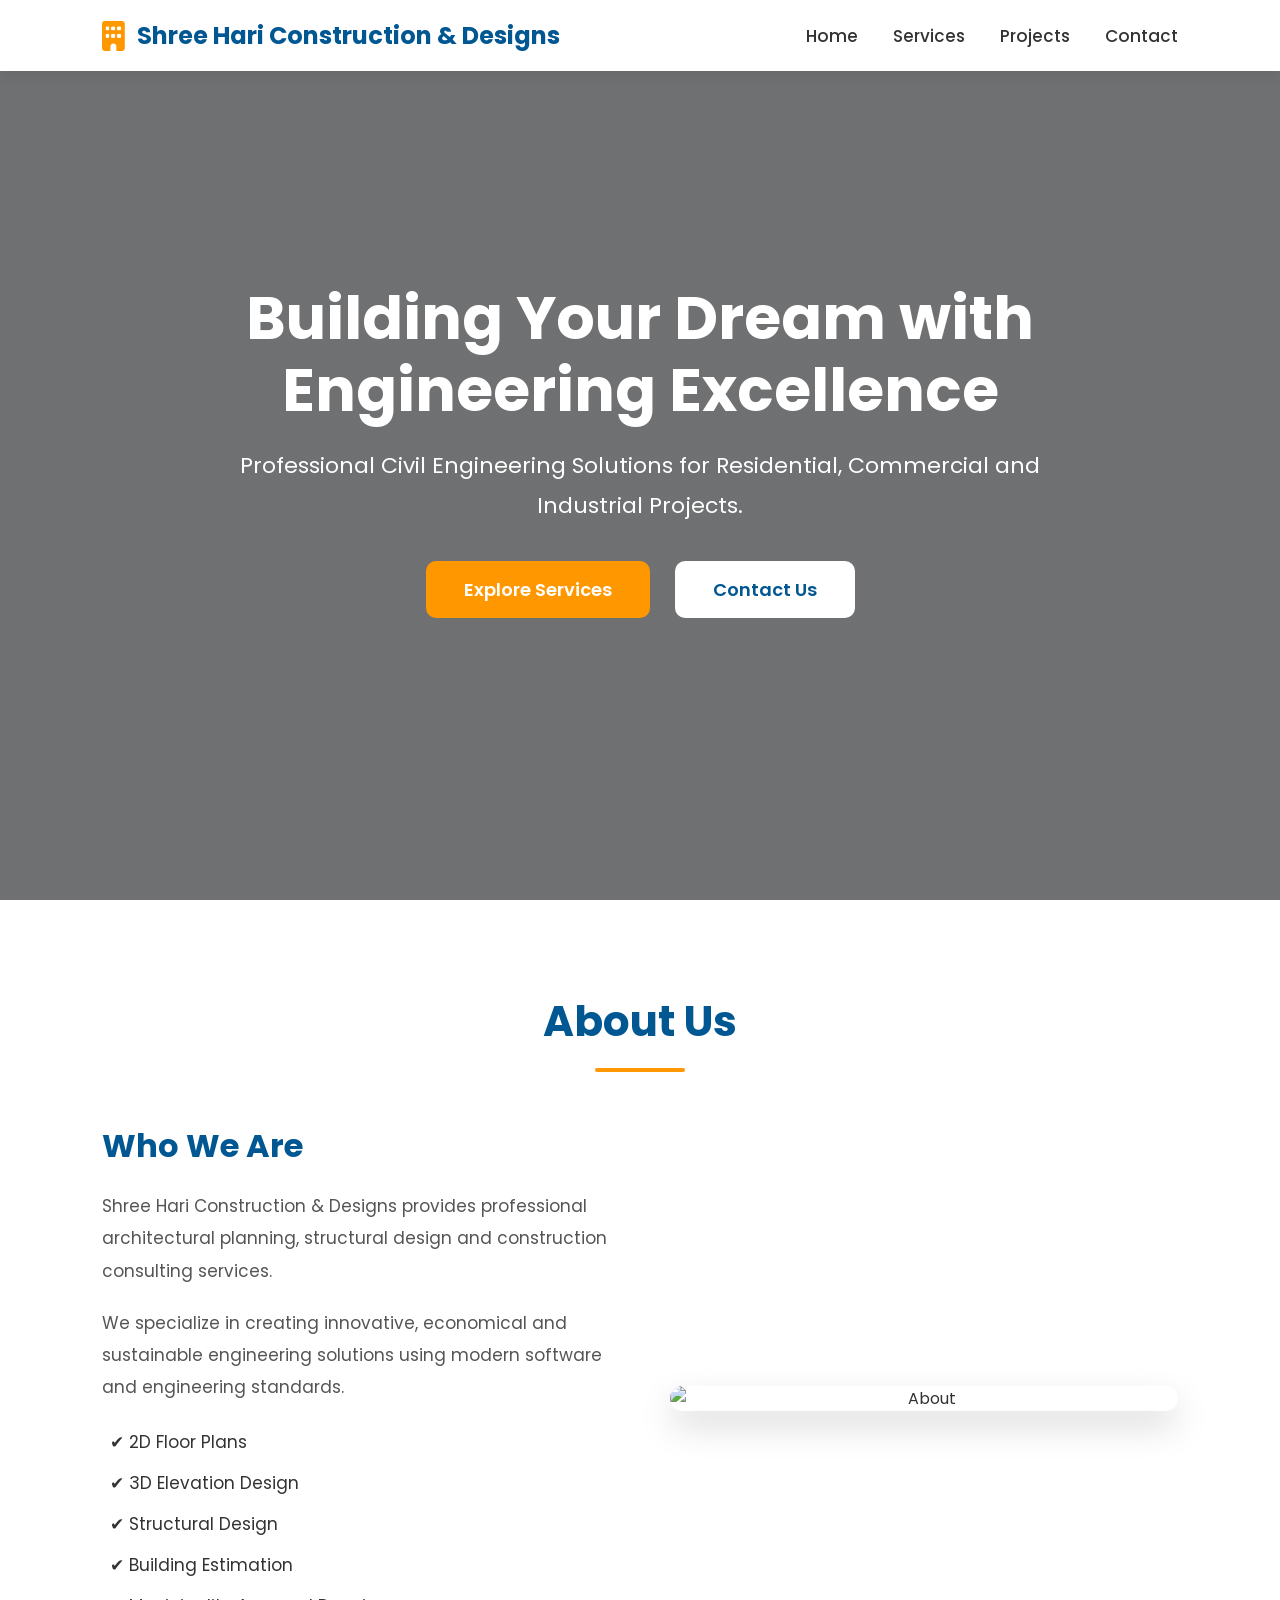
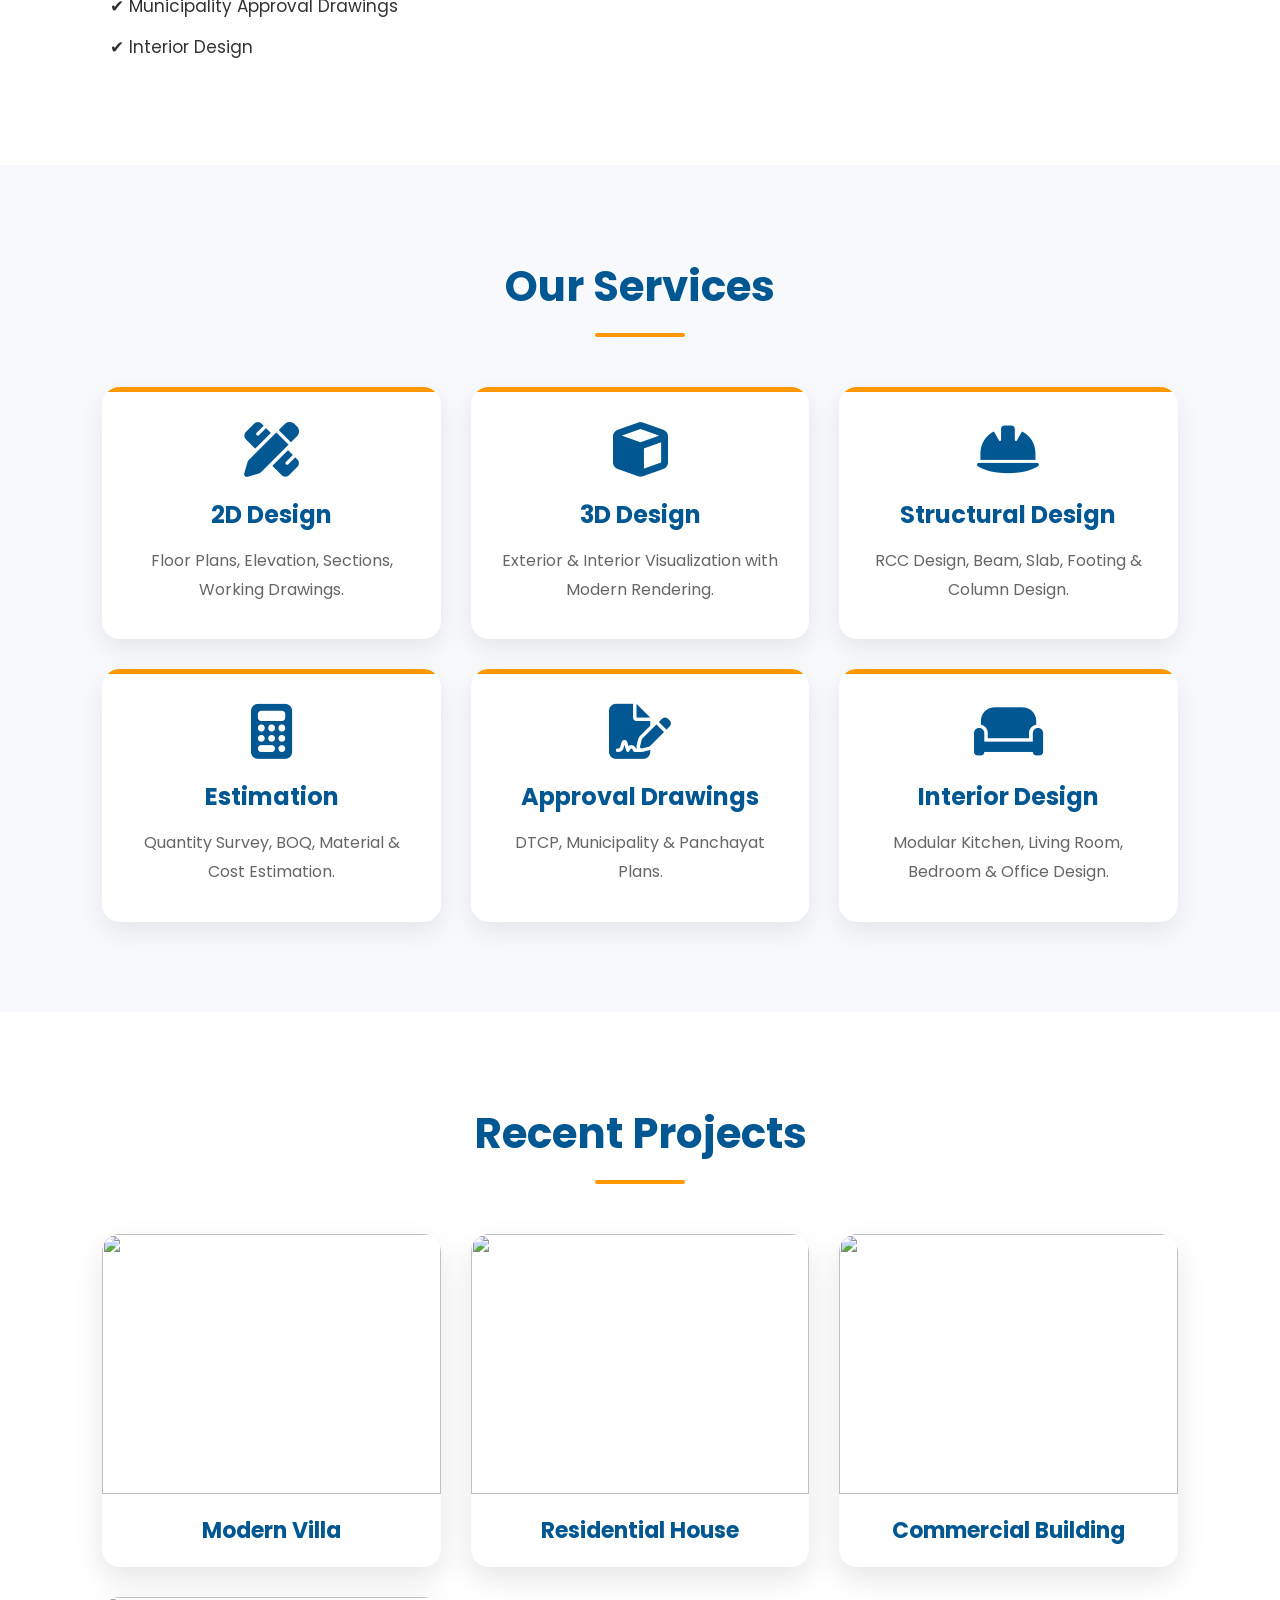
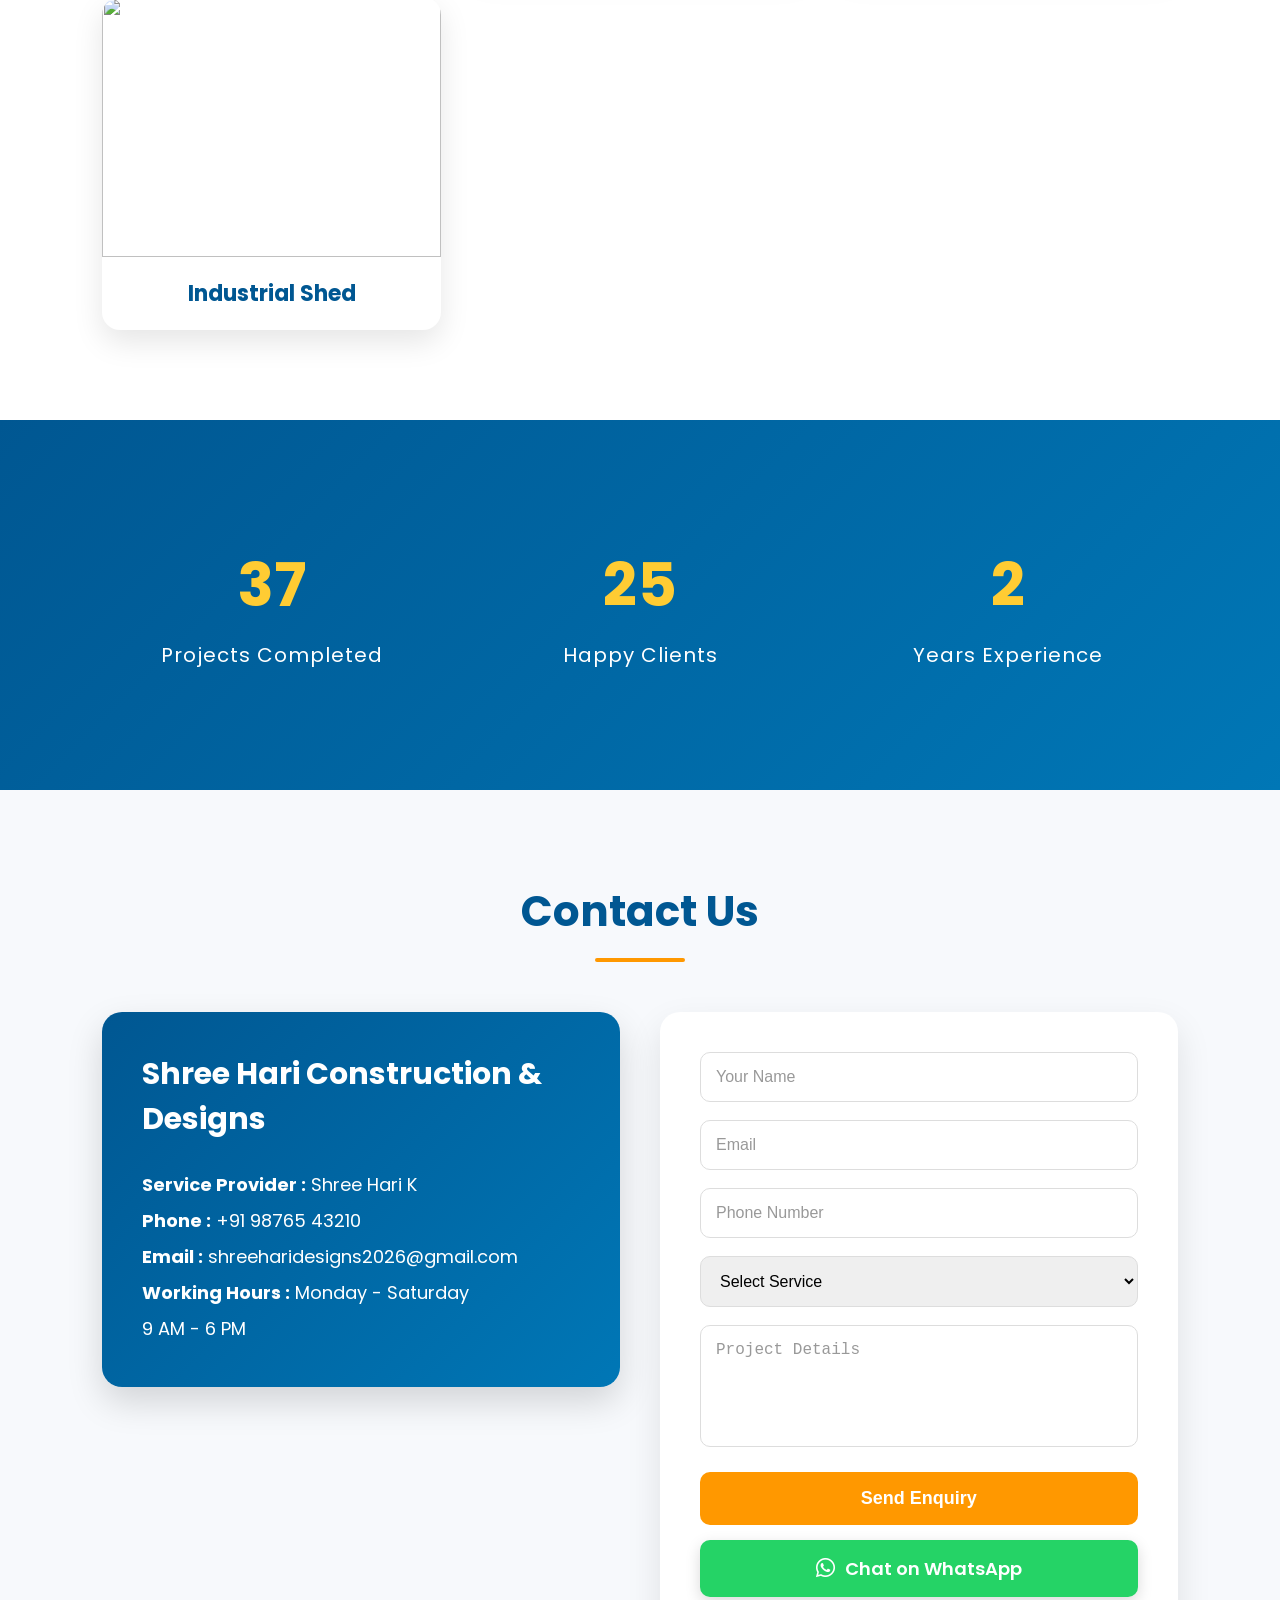
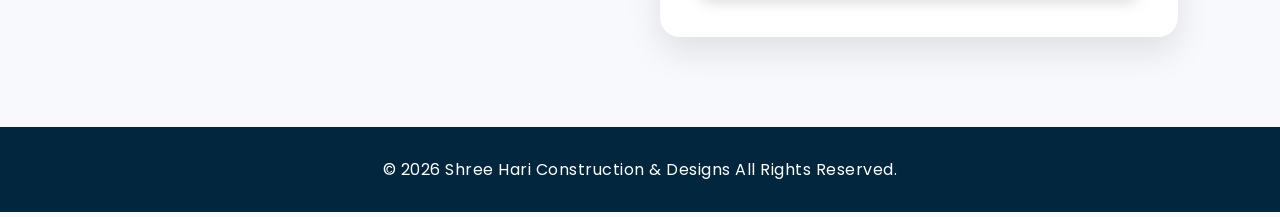
==== commit 34833dae: "Updated menu toggles" ====
--- a/index.html
+++ b/index.html
@@ -38,11 +38,15 @@
 
         </div>
 
+        <div class="menu-toggle">
+
+            <i class="fa-solid fa-bars"></i>
+
+        </div>
+
         <nav>
 
             <a href="#home">Home</a>
-
-            <a href="#about">About</a>
 
             <a href="#services">Services</a>
 
--- a/style.css
+++ b/style.css
@@ -1418,6 +1418,141 @@
 
 }
 
+.menu-toggle{
+
+display:none;
+
+font-size:28px;
+
+cursor:pointer;
+
+color:#005792;
+
+}
+
+@media(max-width:768px){
+
+header{
+
+padding:15px 20px;
+
+display:flex;
+
+justify-content:space-between;
+
+align-items:center;
+
+}
+
+.logo{
+
+font-size:18px;
+
+width:75%;
+
+}
+
+.logo span{
+
+font-size:18px;
+
+}
+
+.menu-toggle{
+
+display:block;
+
+}
+
+nav{
+
+position:absolute;
+
+top:80px;
+
+left:0;
+
+width:100%;
+
+background:white;
+
+display:none;
+
+flex-direction:column;
+
+text-align:center;
+
+padding:20px 0;
+
+box-shadow:0 10px 20px rgba(0,0,0,.1);
+
+}
+
+nav.active{
+
+display:flex;
+
+}
+
+nav a{
+
+padding:15px;
+
+font-size:18px;
+
+}
+
+}
+/* ==========================================
+   MOBILE HERO SECTION
+========================================== */
+
+@media (max-width:768px){
+
+    .hero{
+
+        min-height:100vh;
+        height:auto;
+
+        padding:120px 20px 60px;
+
+        background-position:center;
+
+    }
+
+    .hero h1{
+
+        font-size:42px;
+        line-height:1.2;
+
+    }
+
+    .hero p{
+
+        font-size:18px;
+        line-height:1.8;
+
+    }
+
+    .hero-buttons{
+
+        flex-direction:column;
+
+        align-items:center;
+
+    }
+
+    .btn,
+    .btn2{
+
+        width:100%;
+
+        max-width:300px;
+
+    }
+
+}
+
 /* =========================
          THE END
 ========================= */
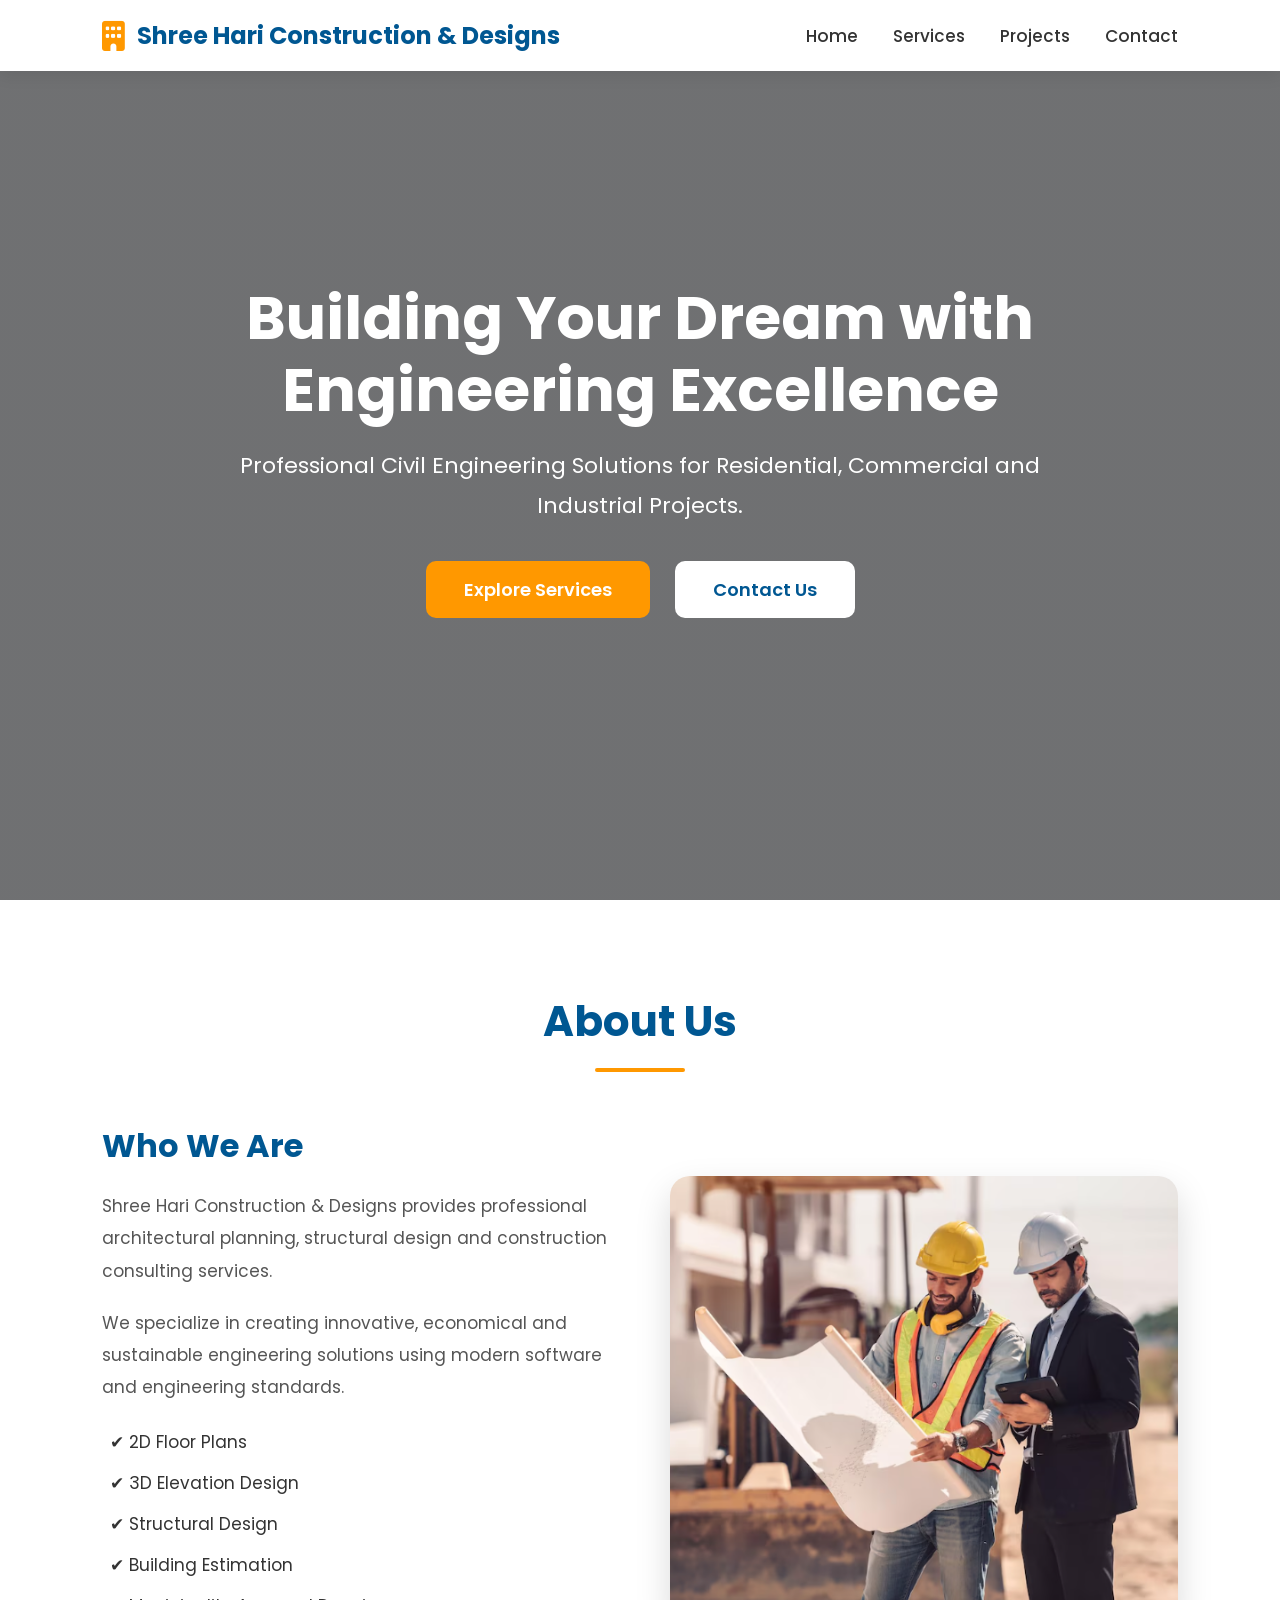
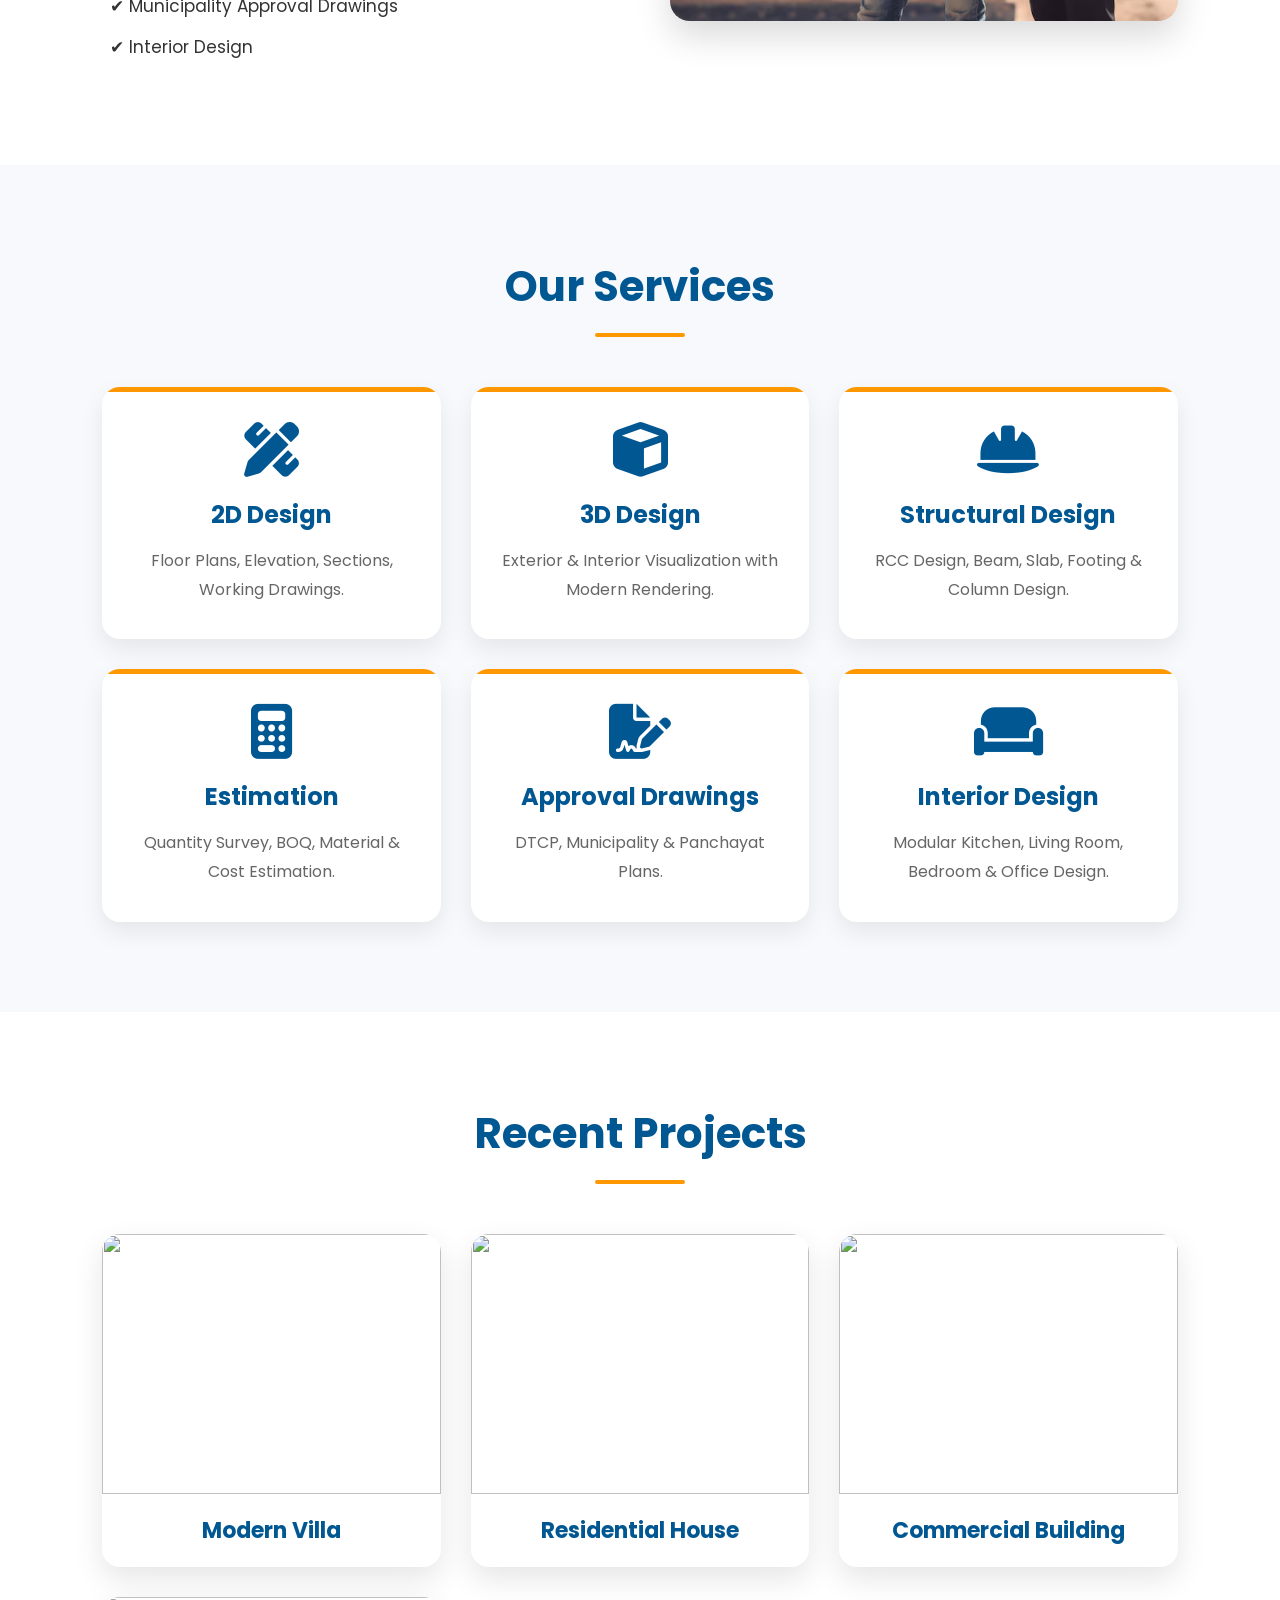
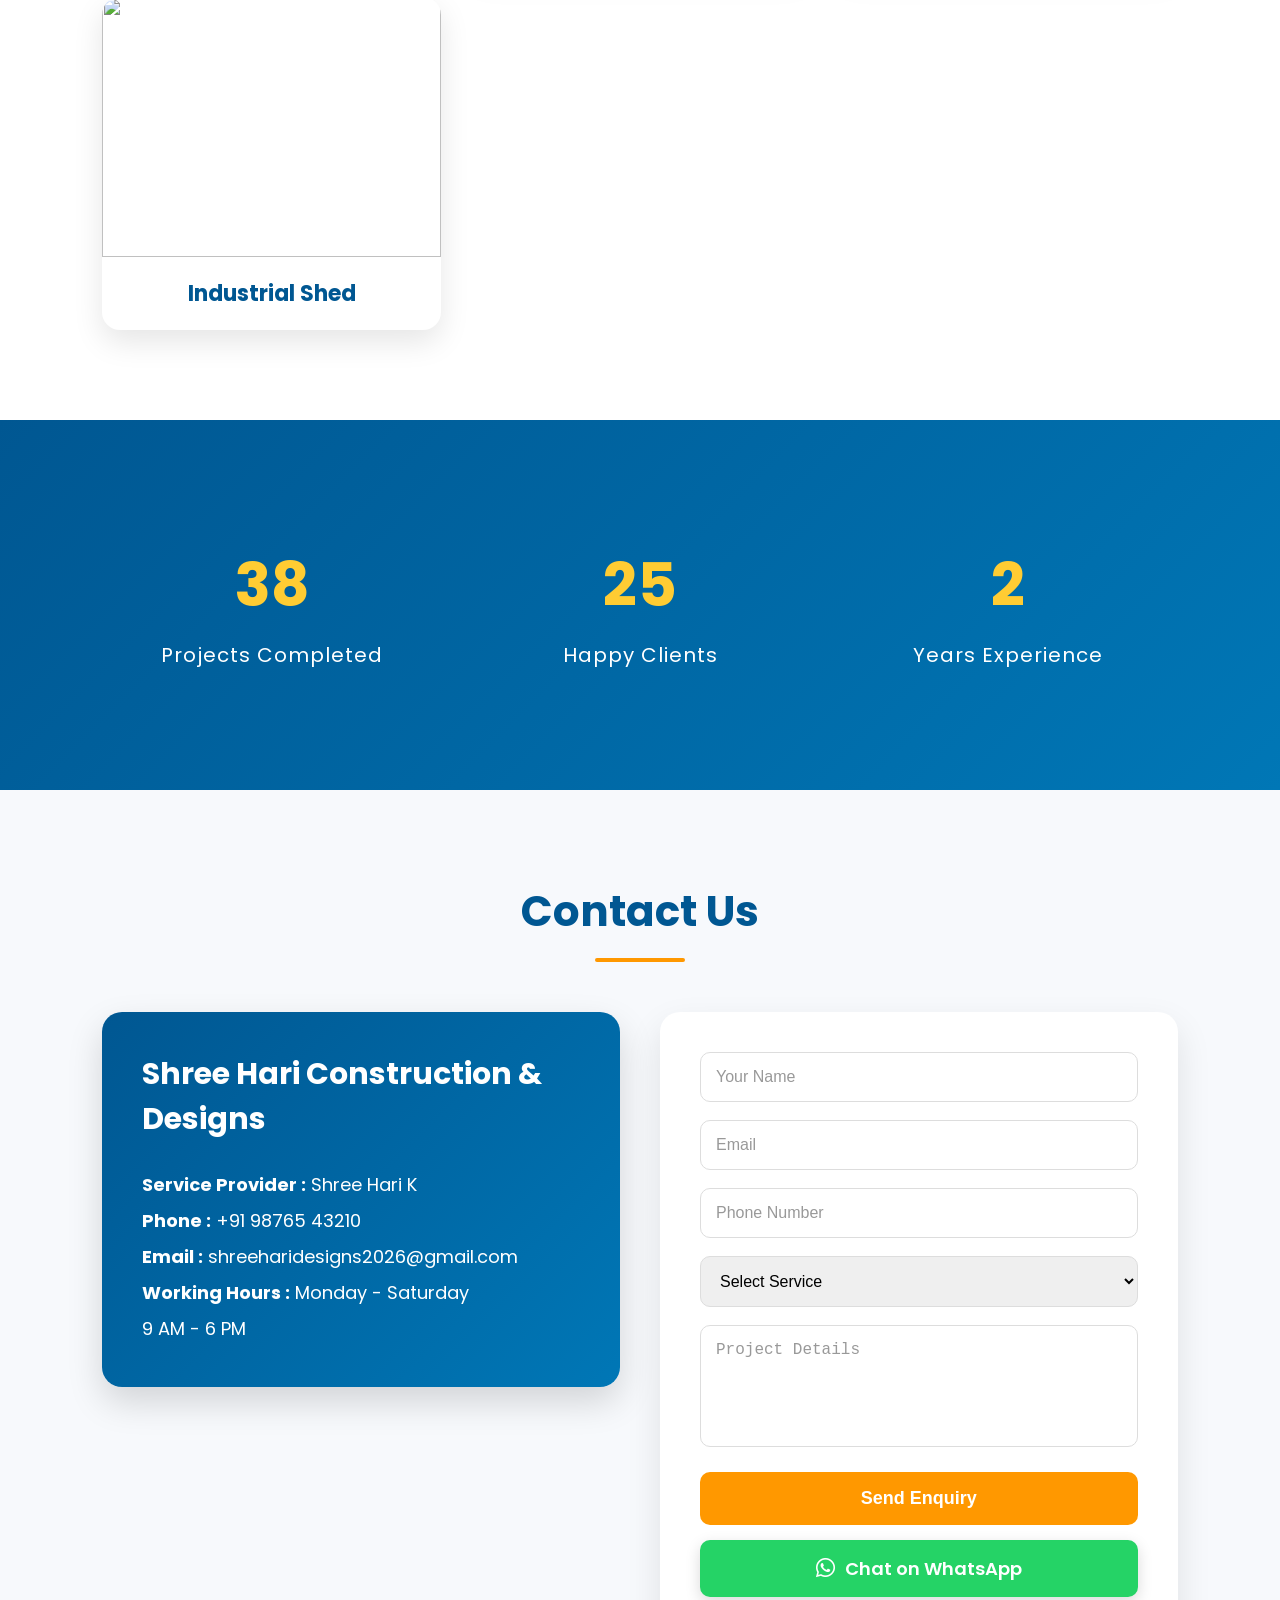
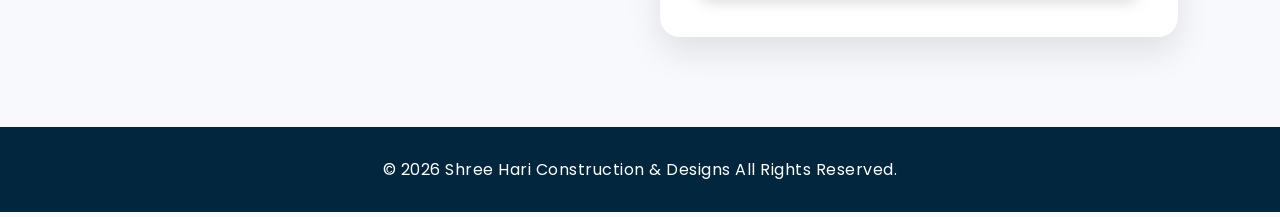
==== commit 765f9b1e: "Added hamburger menu" ====
--- a/index.html
+++ b/index.html
@@ -145,7 +145,7 @@
 
             <div class="about-image">
 
-                <img src="images/about.jpg" alt="About">
+                <img src="images/aboutimage.png" alt="About">
 
             </div>
 
--- a/style.css
+++ b/style.css
@@ -1430,75 +1430,105 @@
 
 }
 
-@media(max-width:768px){
+/* ==========================
+   MOBILE HEADER
+========================== */
+
+@media (max-width:768px){
 
 header{
 
-padding:15px 20px;
-
-display:flex;
-
-justify-content:space-between;
-
-align-items:center;
+    display:flex;
+
+    justify-content:space-between;
+
+    align-items:center;
+
+    padding:15px 20px;
+
+    height:80px;
 
 }
 
 .logo{
 
-font-size:18px;
-
-width:75%;
+    display:flex;
+
+    align-items:center;
+
+    gap:10px;
+
+    width:auto;
+
+}
+
+.logo i{
+
+    font-size:34px;
 
 }
 
 .logo span{
 
-font-size:18px;
+    font-size:20px;
+
+    font-weight:700;
+
+    line-height:1.3;
 
 }
 
 .menu-toggle{
 
-display:block;
+    display:block;
+
+    font-size:34px;
+
+    cursor:pointer;
+
+    color:#005792;
 
 }
 
 nav{
 
-position:absolute;
-
-top:80px;
-
-left:0;
-
-width:100%;
-
-background:white;
-
-display:none;
-
-flex-direction:column;
-
-text-align:center;
-
-padding:20px 0;
-
-box-shadow:0 10px 20px rgba(0,0,0,.1);
+    position:fixed;
+
+    top:80px;
+
+    left:-100%;
+
+    width:100%;
+
+    background:#fff;
+
+    display:flex;
+
+    flex-direction:column;
+
+    text-align:center;
+
+    transition:.35s;
+
+    box-shadow:0 10px 20px rgba(0,0,0,.1);
+
+    z-index:999;
 
 }
 
 nav.active{
 
-display:flex;
+    left:0;
 
 }
 
 nav a{
 
-padding:15px;
-
-font-size:18px;
+    padding:18px;
+
+    border-bottom:1px solid #eee;
+
+    font-size:18px;
 
 }
 
@@ -1507,52 +1537,62 @@
    MOBILE HERO SECTION
 ========================================== */
 
+/* ==========================
+   MOBILE HERO FIX
+========================== */
+
 @media (max-width:768px){
 
-    .hero{
-
-        min-height:100vh;
-        height:auto;
-
-        padding:120px 20px 60px;
-
-        background-position:center;
-
-    }
-
-    .hero h1{
-
-        font-size:42px;
-        line-height:1.2;
-
-    }
-
-    .hero p{
-
-        font-size:18px;
-        line-height:1.8;
-
-    }
-
-    .hero-buttons{
-
-        flex-direction:column;
-
-        align-items:center;
-
-    }
-
-    .btn,
-    .btn2{
-
-        width:100%;
-
-        max-width:300px;
-
-    }
-
-}
-
+.hero{
+
+    min-height:100vh;
+
+    height:auto;
+
+    padding-top:170px;
+
+    padding-right:20px;
+
+    padding-bottom:60px;
+
+    padding-left:20px;
+
+}
+
+.hero h1{
+
+    font-size:42px;
+
+    line-height:1.2;
+
+}
+
+.hero p{
+
+    font-size:18px;
+
+    line-height:1.8;
+
+}
+
+.hero-buttons{
+
+    flex-direction:column;
+
+    gap:20px;
+
+}
+
+.btn,
+.btn2{
+
+    width:100%;
+
+    max-width:320px;
+
+}
+
+}
 /* =========================
          THE END
 ========================= */
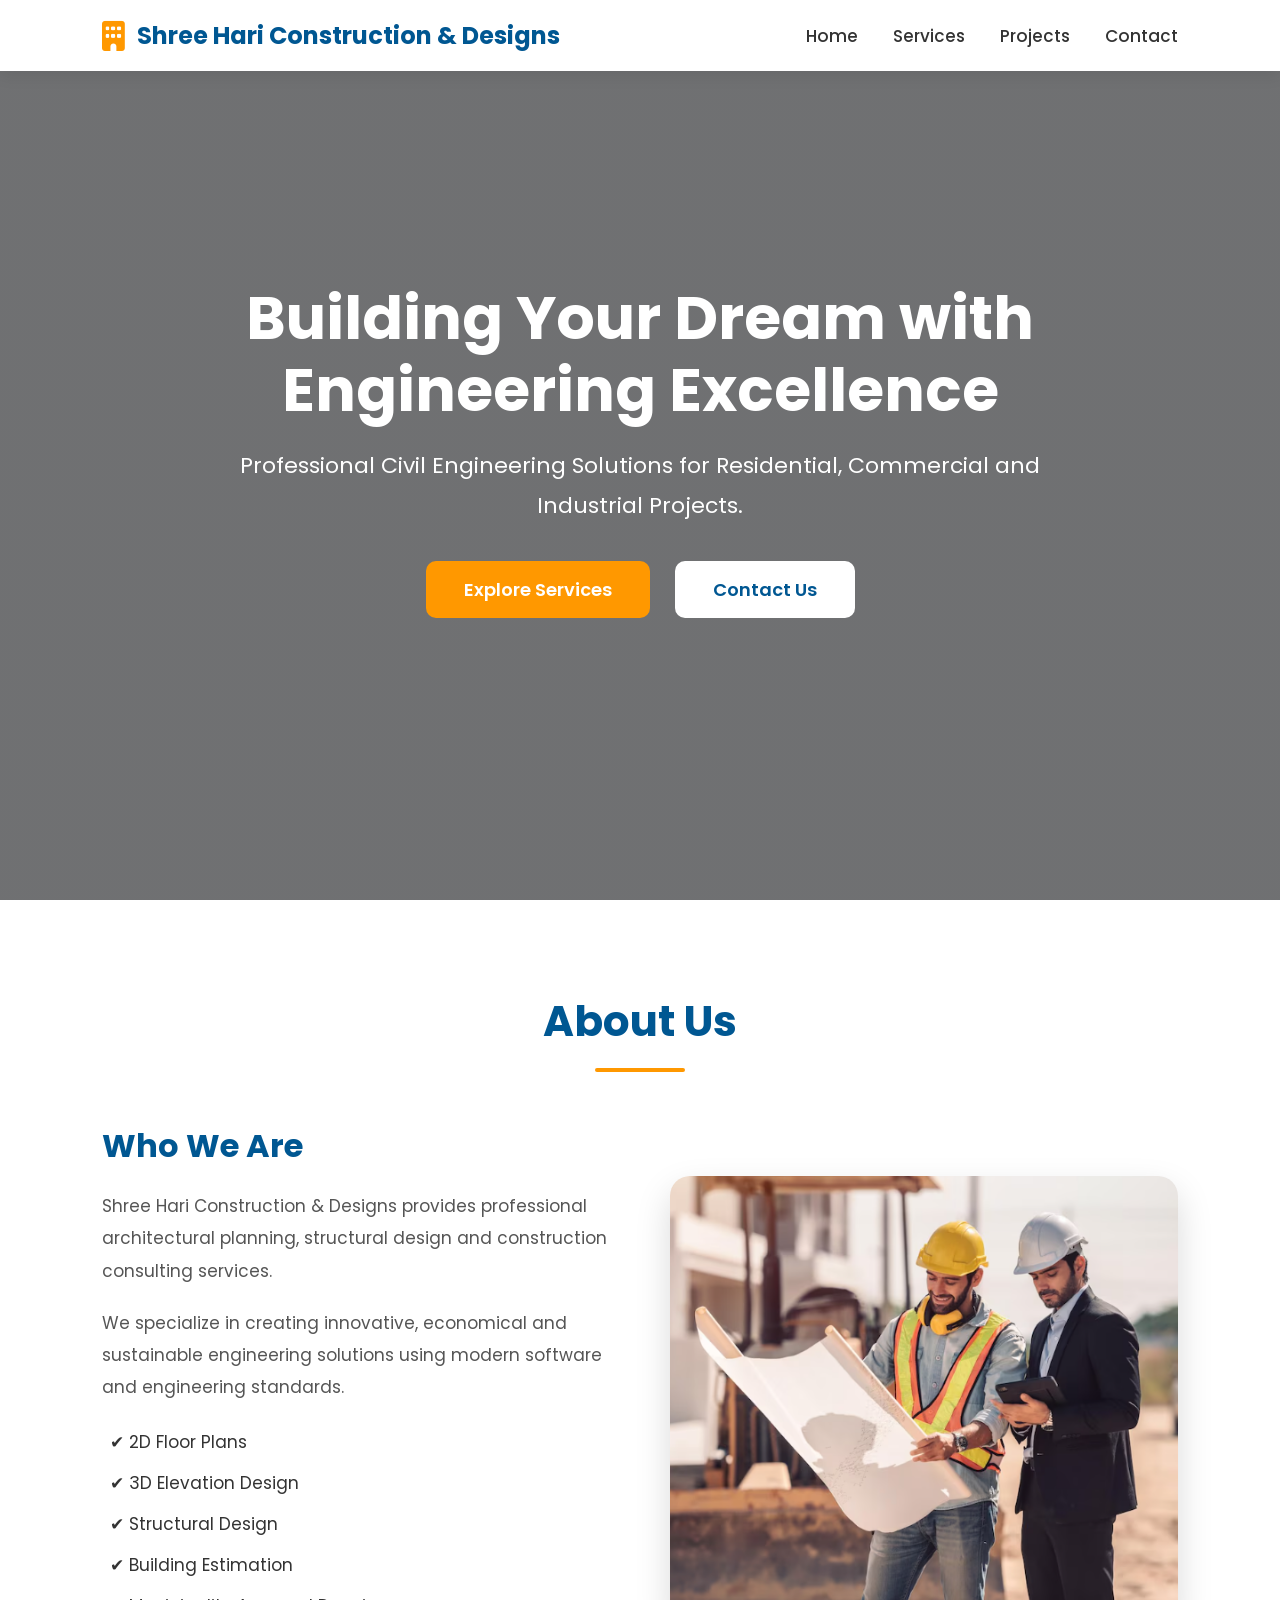
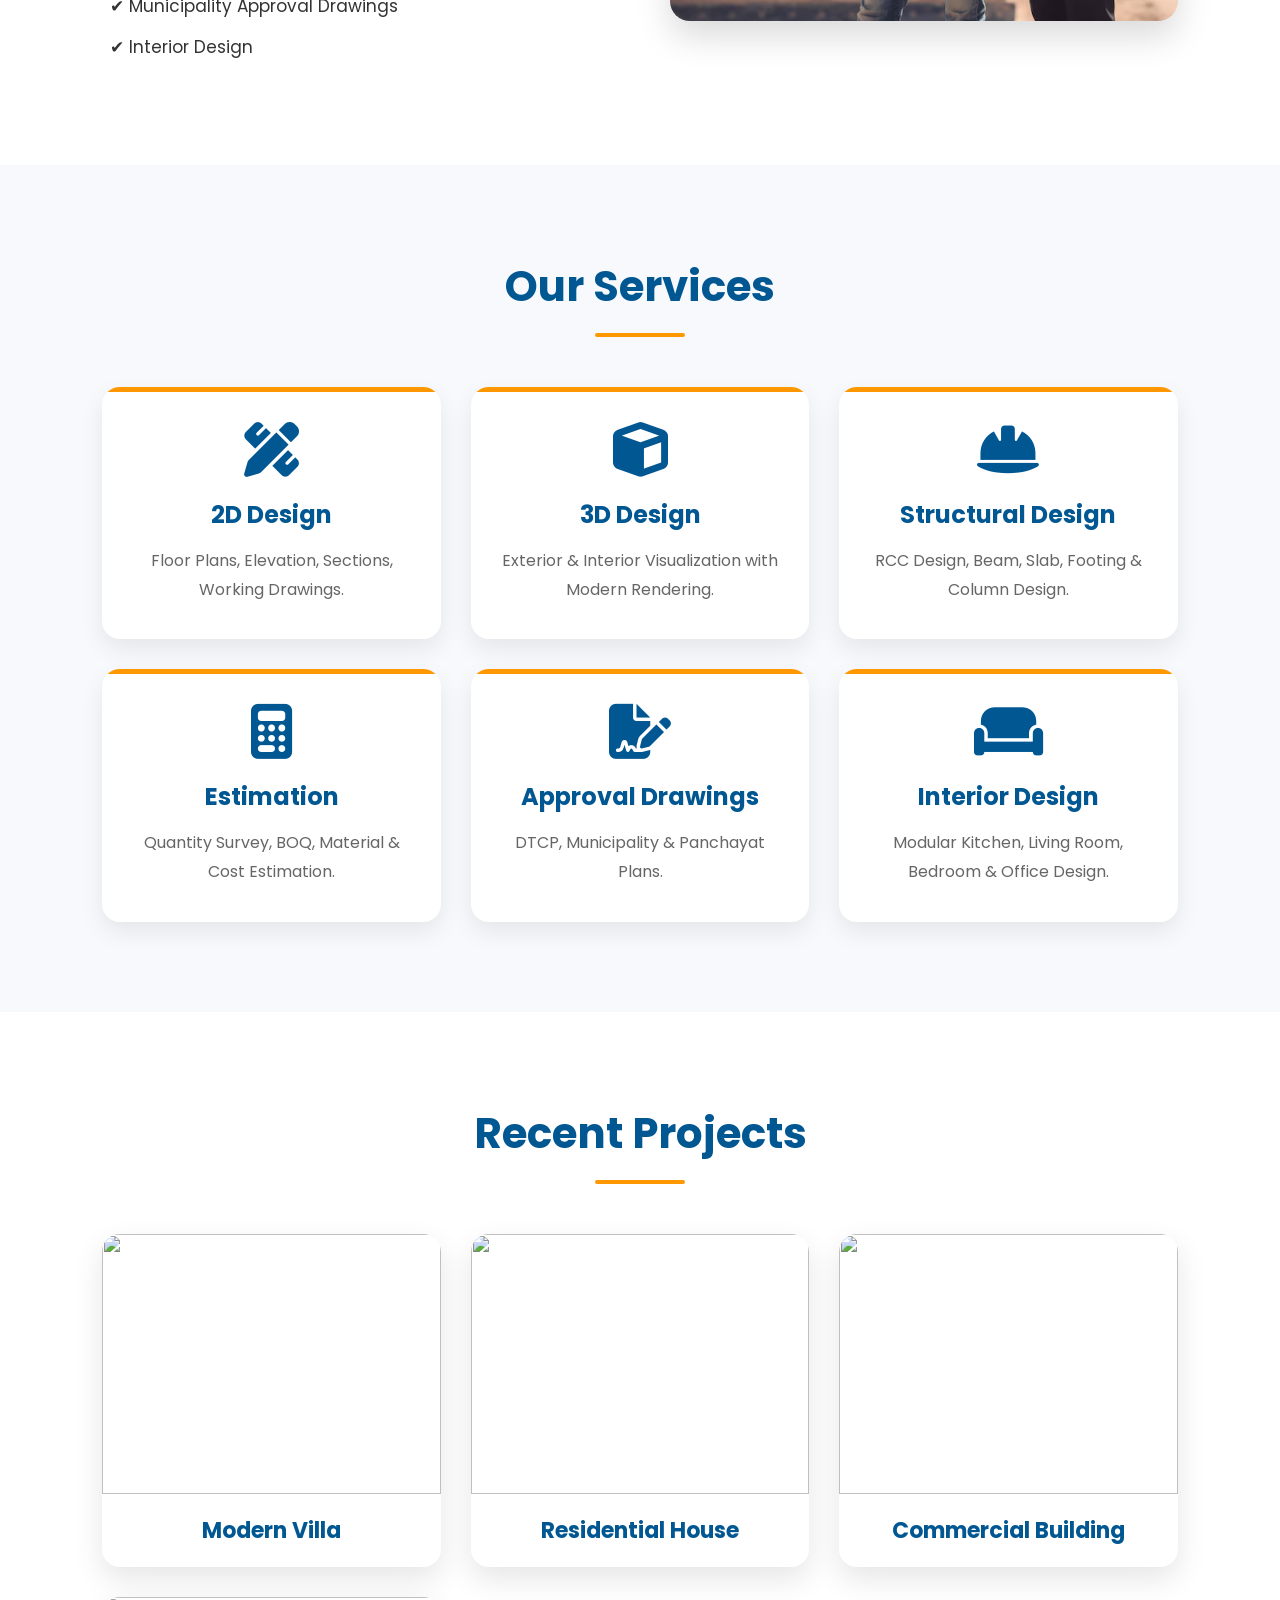
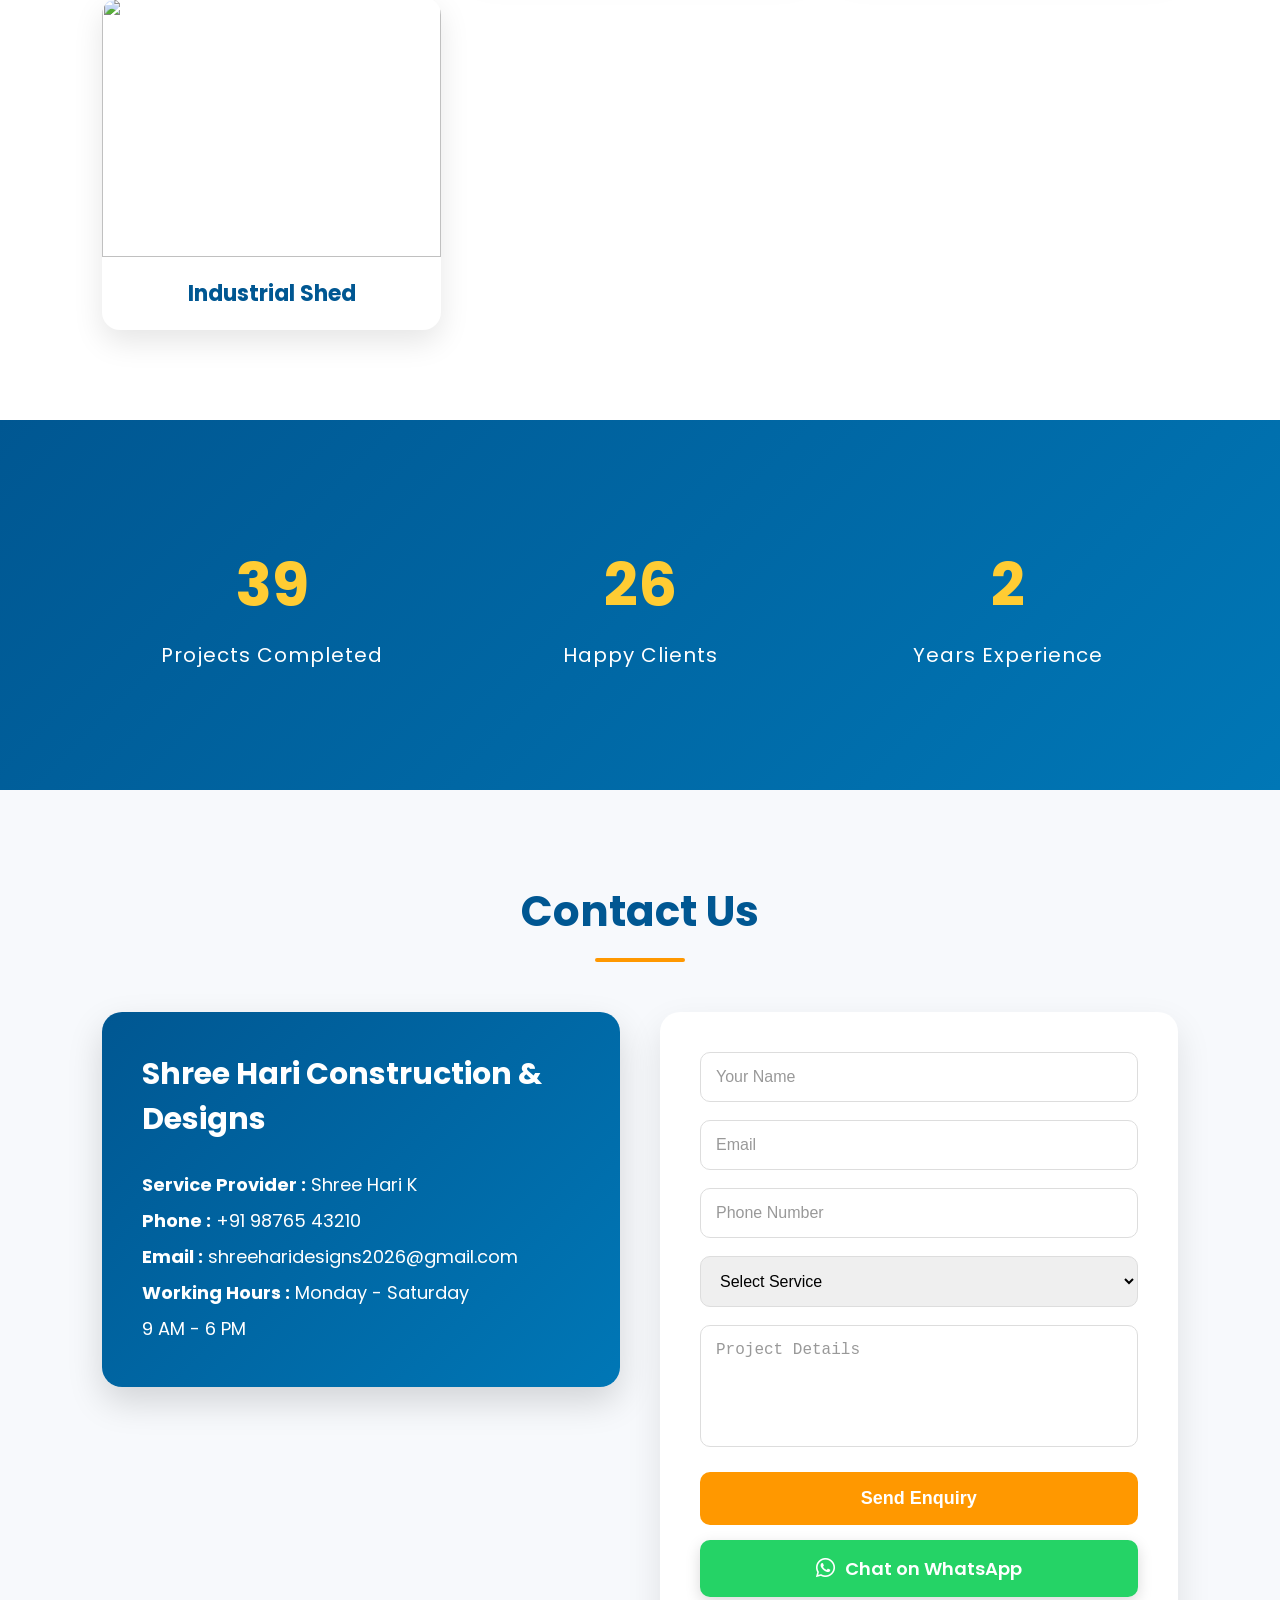
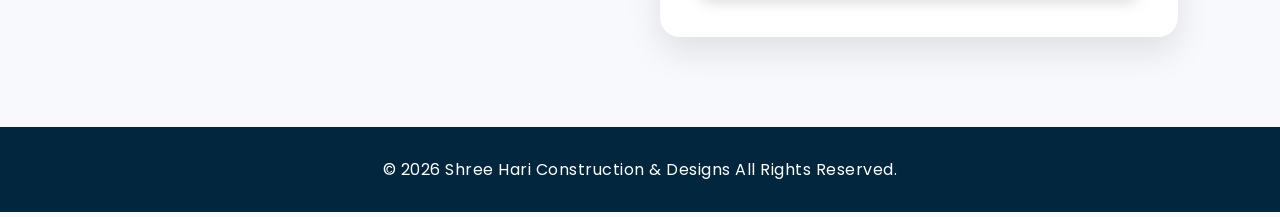
==== commit 16fce7bc: "Improved mobile responsive design" ====
--- a/index.html
+++ b/index.html
@@ -44,7 +44,7 @@
 
         </div>
 
-        <nav>
+        <nav id="mobileMenu">
 
             <a href="#home">Home</a>
 
--- a/style.css
+++ b/style.css
@@ -1433,32 +1433,55 @@
 /* ==========================
    MOBILE HEADER
 ========================== */
+/*==========================
+   MOBILE HEADER
+===========================*/
+
+.menu-toggle{
+    display:none;
+}
 
 @media (max-width:768px){
 
 header{
 
+    position:fixed;
+    top:0;
+    left:0;
+
+    width:100%;
+
+    height:80px;
+
+    background:#fff;
+
     display:flex;
-
     justify-content:space-between;
-
     align-items:center;
 
     padding:15px 20px;
 
-    height:80px;
+    box-shadow:0 5px 20px rgba(0,0,0,.08);
+
+    z-index:1000;
 
 }
 
 .logo{
 
     display:flex;
-
     align-items:center;
-
     gap:10px;
 
-    width:auto;
+}
+
+.logo span{
+
+    font-size:18px;
+
+    font-weight:700;
+
+    color:#005792;
 
 }
 
@@ -1468,26 +1491,26 @@
 
 }
 
-.logo span{
-
-    font-size:20px;
-
-    font-weight:700;
-
-    line-height:1.3;
-
-}
-
 .menu-toggle{
 
-    display:block;
-
-    font-size:34px;
+    display:flex;
+
+    justify-content:center;
+
+    align-items:center;
+
+    width:45px;
+
+    height:45px;
 
     cursor:pointer;
 
+    font-size:28px;
+
     color:#005792;
 
+    z-index:1001;
+
 }
 
 nav{
@@ -1500,99 +1523,49 @@
 
     width:100%;
 
-    background:#fff;
+    background:white;
 
     display:flex;
 
     flex-direction:column;
 
+    transition:.35s ease;
+
+    z-index:999;
+
+}
+
+nav.active{
+
+    left:0;
+
+}
+
+nav a{
+
+    padding:18px;
+
     text-align:center;
 
-    transition:.35s;
-
-    box-shadow:0 10px 20px rgba(0,0,0,.1);
-
-    z-index:999;
-
-}
-
-nav.active{
-
-    left:0;
-
-}
-
-nav a{
-
-    padding:18px;
-
     border-bottom:1px solid #eee;
 
+    text-decoration:none;
+
+    color:#333;
+
     font-size:18px;
 
 }
 
-}
-/* ==========================================
-   MOBILE HERO SECTION
-========================================== */
-
-/* ==========================
-   MOBILE HERO FIX
-========================== */
-
-@media (max-width:768px){
-
 .hero{
 
-    min-height:100vh;
-
-    height:auto;
-
     padding-top:170px;
 
-    padding-right:20px;
-
-    padding-bottom:60px;
-
-    padding-left:20px;
-
-}
-
-.hero h1{
-
-    font-size:42px;
-
-    line-height:1.2;
-
-}
-
-.hero p{
-
-    font-size:18px;
-
-    line-height:1.8;
-
-}
-
-.hero-buttons{
-
-    flex-direction:column;
-
-    gap:20px;
-
-}
-
-.btn,
-.btn2{
-
-    width:100%;
-
-    max-width:320px;
-
-}
-
-}
+}
+
+}
+
+
 /* =========================
          THE END
 ========================= */
